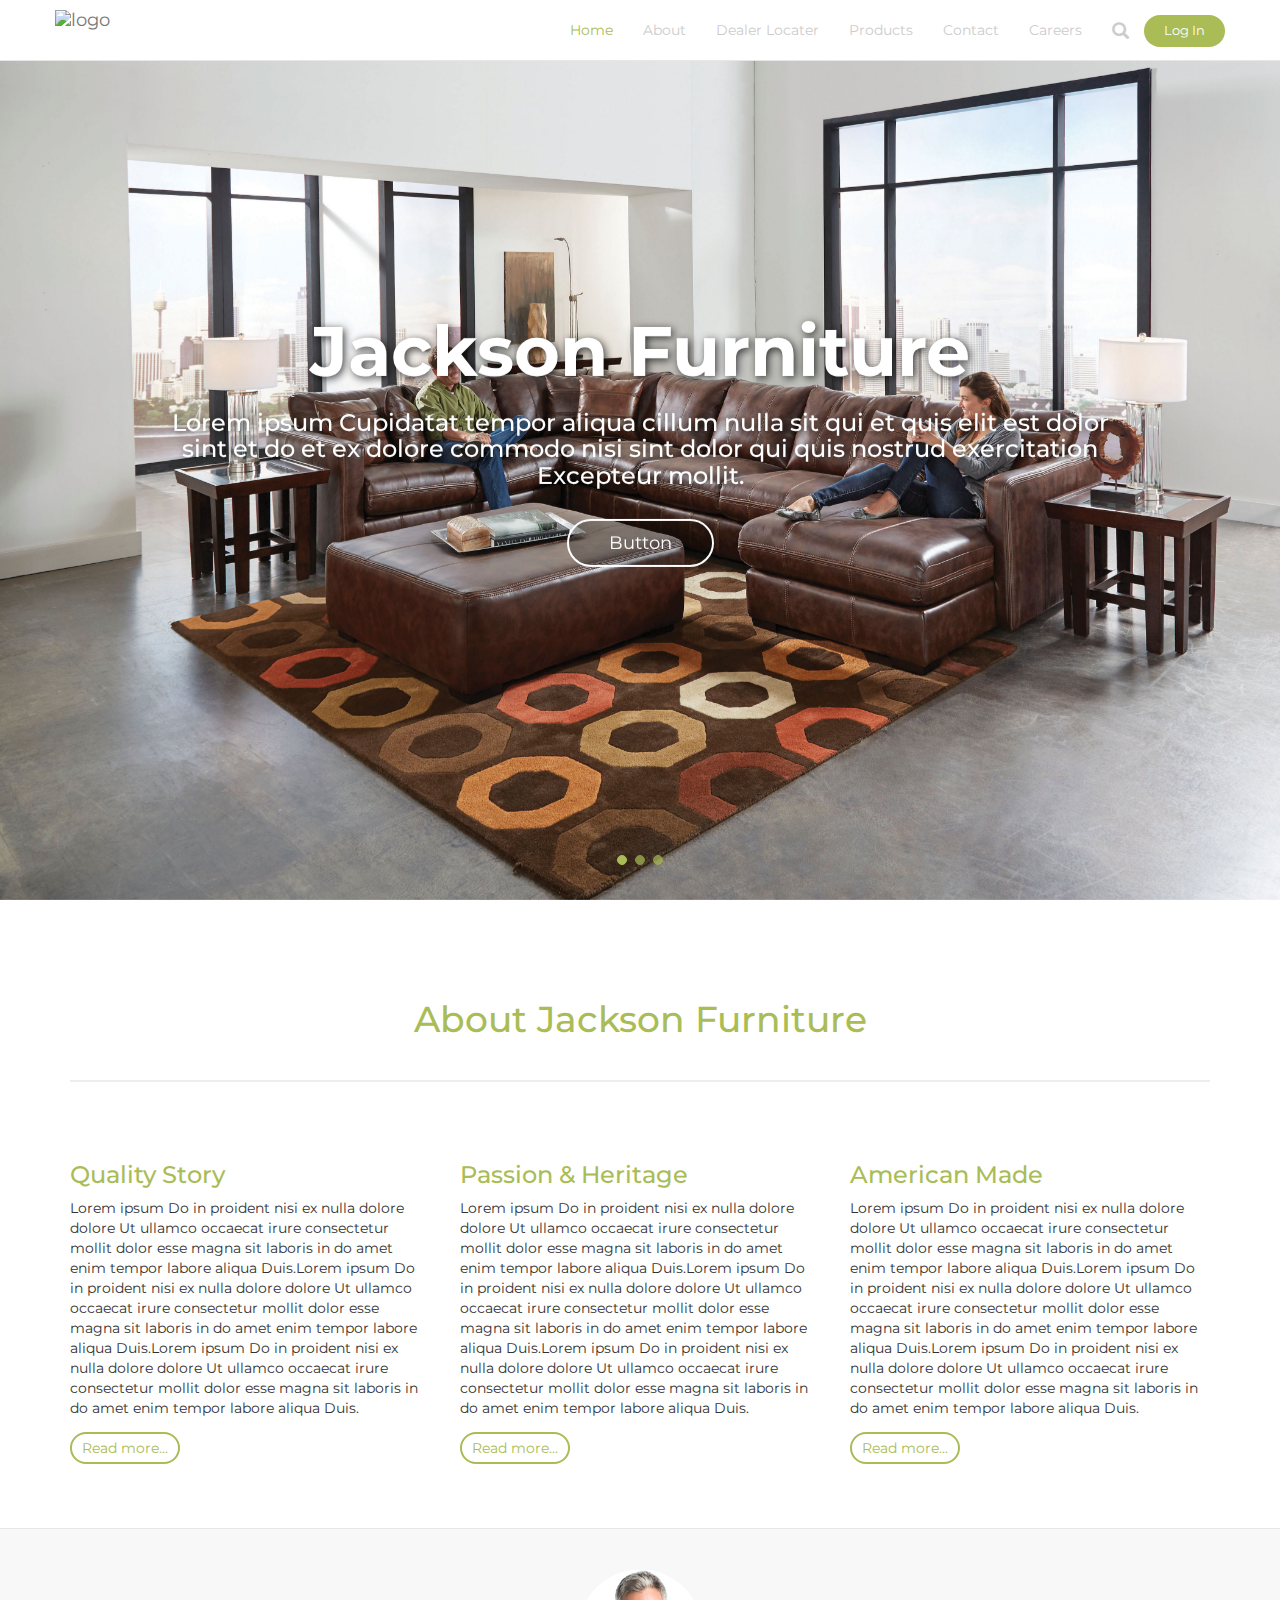
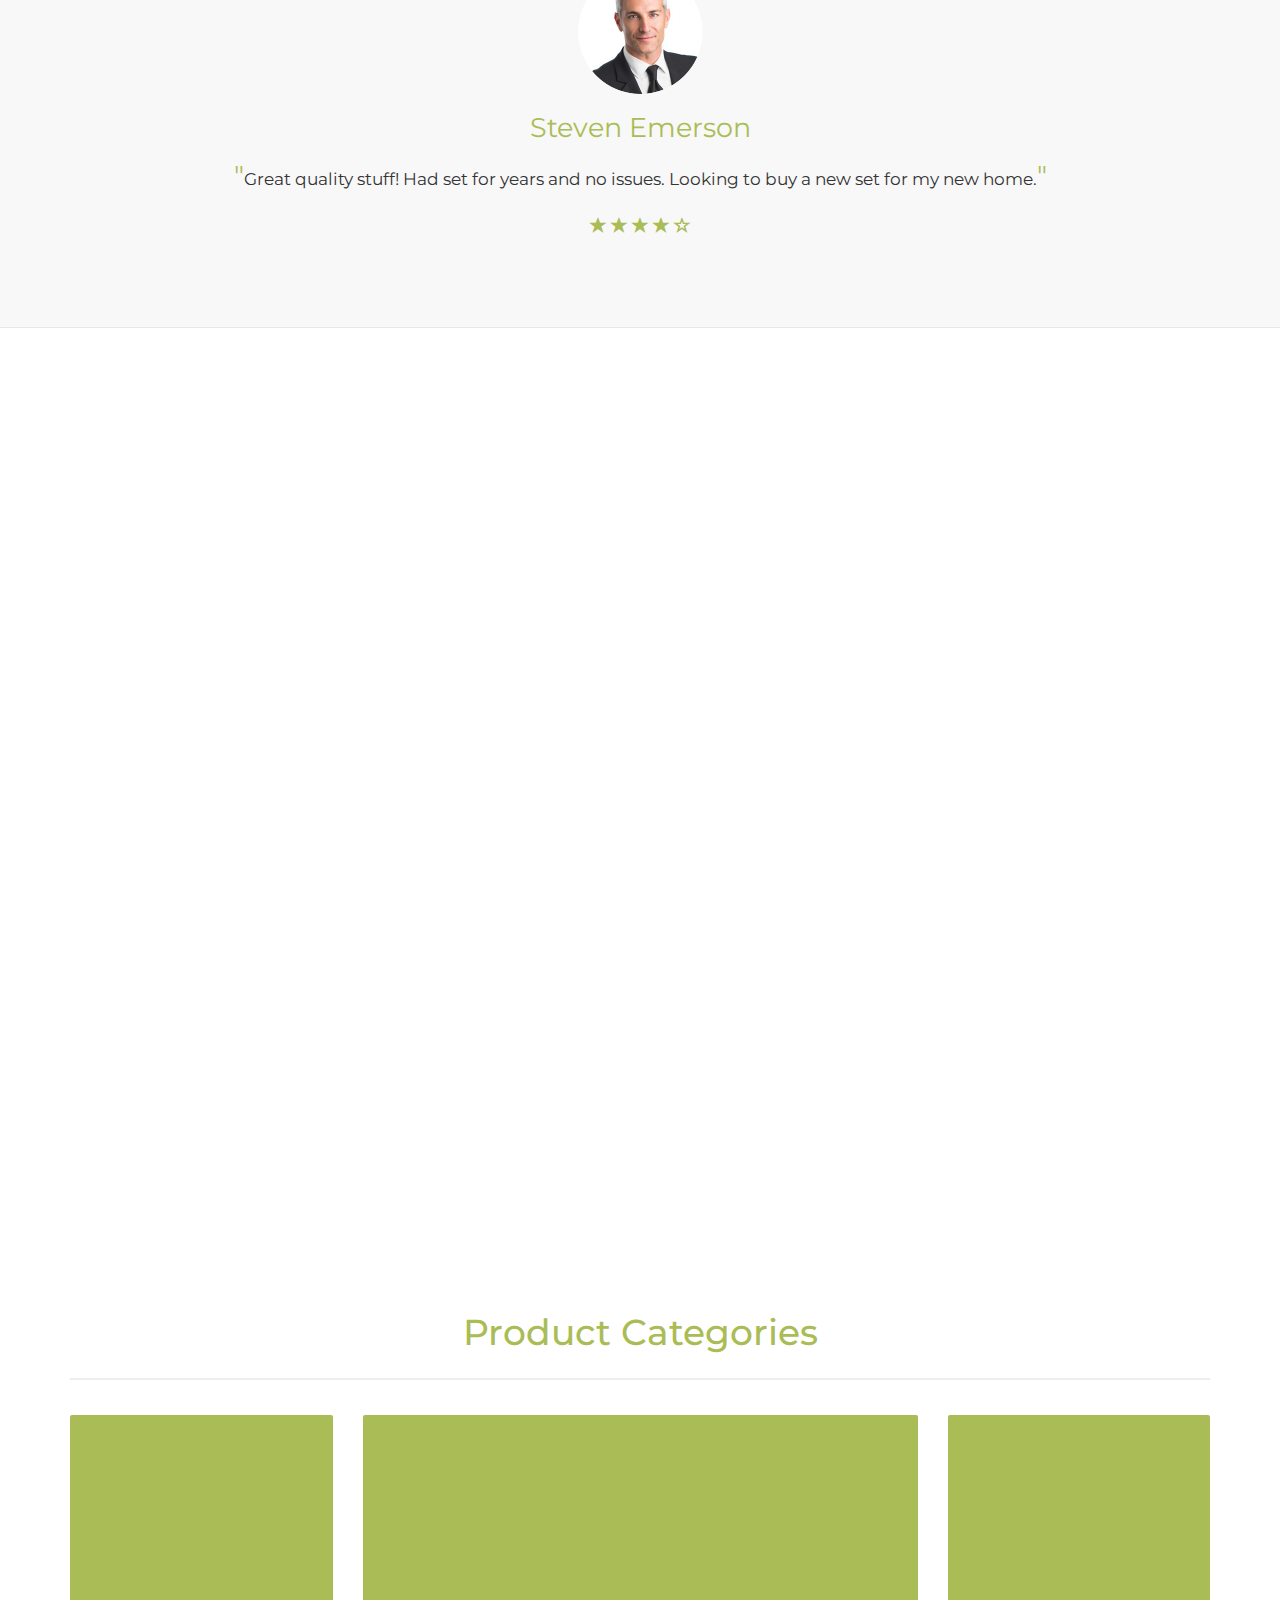
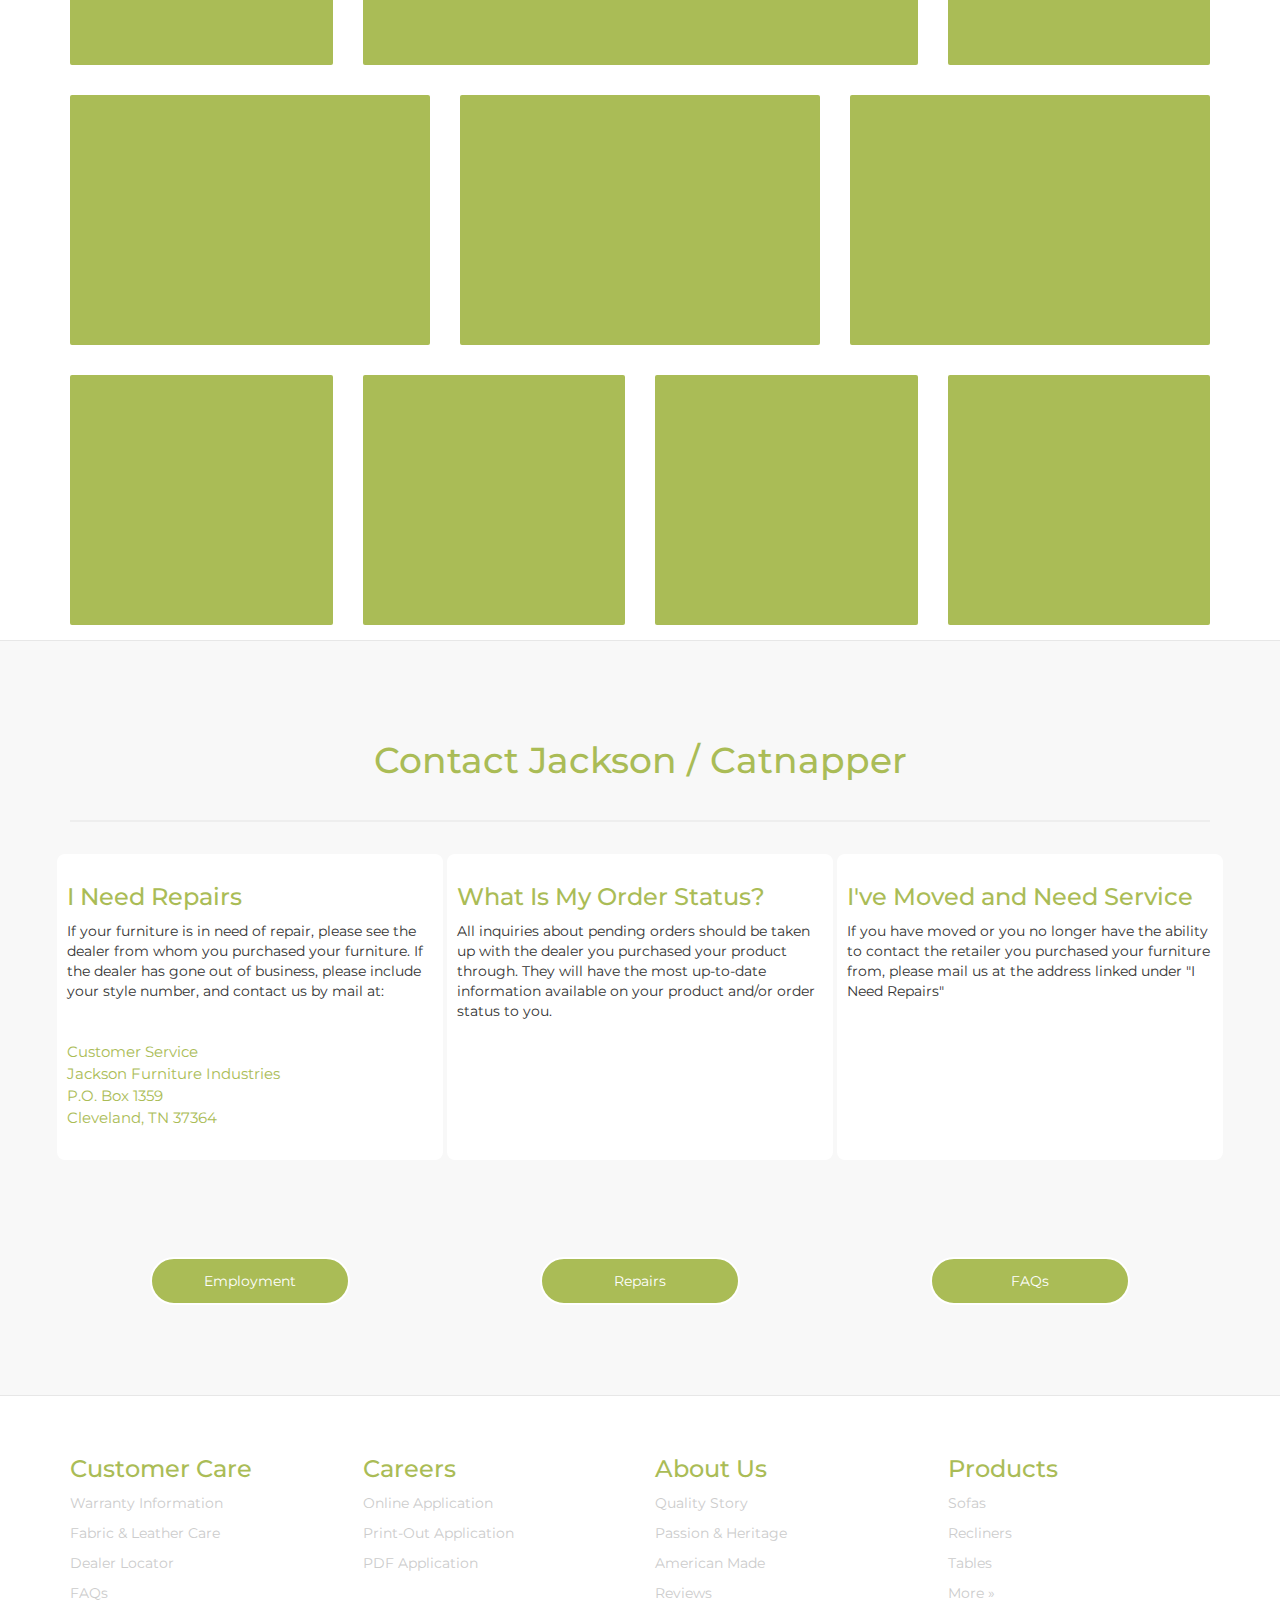
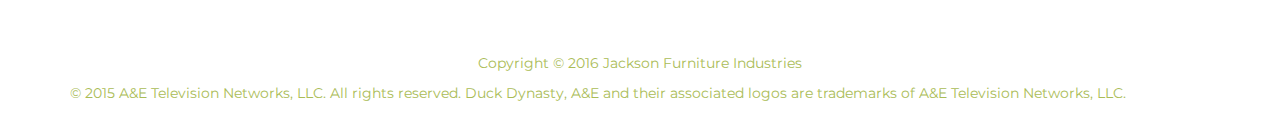
==== index.html @ c164d375 "Initial commit" ====
<!DOCTYPE html>

<html lang="en">
<head>
    <meta charset="UTF-8">
    <meta content="IE=edge" http-equiv="X-UA-Compatible">
    <meta content="width=device-width, initial-scale=1" name="viewport">

    <title>Jackson Furniture | Catnapper</title>
    <link href="images/favicon.png" rel="icon" type="image/png">
    <link href="css/imagehover.min.css" rel="stylesheet">
    <link href="css/bootstrap.min.css" rel="stylesheet">
    <link href="css/font-awesome.min.css" rel="stylesheet">
    <link href="css/custom.css" rel="stylesheet">
    <link href="css/carousel.css" rel="stylesheet">
    <link href="css/mq.css" rel="stylesheet">
    <link href='https://fonts.googleapis.com/css?family=Montserrat' rel='stylesheet' type='text/css'>
</head>

<body data-offest="30px" data-spy="scroll" data-target=".navbar">
    <!-- navigation -->


    <nav class="navbar navbar-default navbar-fixed-top">
        <div class="container">
            <div class="navbar-header">
                <button aria-controls="navbar" aria-expanded="false" class=
                "navbar-toggle collapsed" data-target="#navbar" data-toggle=
                "collapse" type="button"><span class="sr-only">Toggle
                navigation</span> <span class="icon-bar"></span> <span class=
                "icon-bar"></span> <span class="icon-bar"></span></button>
                <a class="navbar-brand" href="#home"><img alt="logo" class=
                "img-responsive" id="navImg" src="http://www.catnapper.com/images/jacksonlogo.svg"></a>
            </div>


            <div class="navbar-collapse collapse" id="navbar">
                <ul class="nav navbar-nav navbar-right">
                    <li class="active">
                        <a href="#home">Home</a>
                    </li>


                    <li>
                        <a href="#about">About</a>
                    </li>


                    <li>
                        <a href="#dlocater">Dealer Locater</a>
                    </li>


                    <li>
                        <a href="#products">Products</a>
                    </li>


                    <li>
                        <a href="#contact">Contact</a>
                    </li>


                    <li>
                        <a href="careers.html">Careers</a>
                    </li>


                    <li>
                        <a href="#"><span aria-hidden="true" class=
                        "glyphicon glyphicon-search glyNav visible-lg visible-md">
                        </span></a>
                    </li>


                    <li class="loginButton">
                        <a href="#">Log In</a>
                    </li>
                </ul>
            </div>
            <!--/.nav-collapse -->
        </div>
    </nav>
    <!-- end navigation -->
    <!-- carousel -->


    <div id="home">
        <div class="carousel fade-carousel slide" data-interval="7000"
        data-ride="carousel" id="bs-carousel">
            <!-- Overlay -->
            <!--<div class="overlay"></div>-->
            <!-- Indicators -->


            <ol class="carousel-indicators">
                <li class="active" data-slide-to="0" data-target=
                "#bs-carousel">
                </li>


                <li data-slide-to="1" data-target="#bs-carousel">
                </li>


                <li data-slide-to="2" data-target="#bs-carousel">
                </li>
            </ol>
            <!-- Wrapper for slides -->


            <div class="carousel-inner">
                <div class="item slides active">
                    <div class="slide-1">
                    </div>


                    <div class="hero">
                        <hgroup>
                            <h1>Jackson Furniture</h1>
                            <!--<video class="videocontainer visible-lg visible-md visible-sm" controls poster="http://www.catnapper.com/images/poster.png" height="350px" width="700px">
                            <source src="http://www.catnapper.com/video/homevideo.mp4" type="video/mp4">
                        </video>-->


                            <h3>Lorem ipsum Cupidatat tempor aliqua cillum
                            nulla sit qui et quis elit est dolor sint et do et
                            ex dolore commodo nisi sint dolor qui quis nostrud
                            exercitation Excepteur mollit.</h3>
                        </hgroup>
                        <button class="btn btn-hero btn-lg" role=
                        "button">Button</button>
                    </div>
                </div>


                <div class="item slides">
                    <div class="slide-2">
                    </div>


                    <div class="hero">
                        <hgroup>
                            <h1>Catnapper</h1>


                            <h3>Lorem ipsum Excepteur laborum cillum elit
                            laborum nulla.</h3>
                        </hgroup>
                        <button class="btn btn-hero btn-lg" role=
                        "button">Button</button>
                    </div>
                </div>


                <div class="item slides">
                    <div class="slide-3">
                    </div>


                    <div class="hero">
                        <hgroup>
                            <h1>Quality Products</h1>


                            <h3>Lorem ipsum Excepteur laborum cillum elit
                            laborum nulla.</h3>
                        </hgroup>
                        <button class="btn btn-hero btn-lg" role=
                        "button">Button</button>
                    </div>
                </div>
            </div>
        </div>
    </div>
    <!-- end carousel -->
    <!--About Section-->


    <div id="about">
        <div class="container">
            <div class="row">
                <div class="col-md-12">
                    <h1 class="secHead aboutMar text-center">About Jackson
                    Furniture</h1>
                </div>
            </div>

            <hr>


            <div class="row">
                <div class="col-md-4 aboutInfoMar">
                    <h3 class="abtHead">Quality Story</h3>


                    <p class="abtInfo">Lorem ipsum Do in proident nisi ex nulla
                    dolore dolore Ut ullamco occaecat irure consectetur mollit
                    dolor esse magna sit laboris in do amet enim tempor labore
                    aliqua Duis.Lorem ipsum Do in proident nisi ex nulla dolore
                    dolore Ut ullamco occaecat irure consectetur mollit dolor
                    esse magna sit laboris in do amet enim tempor labore aliqua
                    Duis.Lorem ipsum Do in proident nisi ex nulla dolore dolore
                    Ut ullamco occaecat irure consectetur mollit dolor esse
                    magna sit laboris in do amet enim tempor labore aliqua
                    Duis.</p>
                    <a class="aboutBtn" data-target="#qualityModal"
                    data-toggle="modal" role="button">Read more...</a>
                </div>


                <div class="col-md-4 aboutInfoMar">
                    <h3 class="abtHead">Passion &amp; Heritage</h3>


                    <p class="abtInfo">Lorem ipsum Do in proident nisi ex nulla
                    dolore dolore Ut ullamco occaecat irure consectetur mollit
                    dolor esse magna sit laboris in do amet enim tempor labore
                    aliqua Duis.Lorem ipsum Do in proident nisi ex nulla dolore
                    dolore Ut ullamco occaecat irure consectetur mollit dolor
                    esse magna sit laboris in do amet enim tempor labore aliqua
                    Duis.Lorem ipsum Do in proident nisi ex nulla dolore dolore
                    Ut ullamco occaecat irure consectetur mollit dolor esse
                    magna sit laboris in do amet enim tempor labore aliqua
                    Duis.</p>
                    <a class="aboutBtn" data-target="#passionModal"
                    data-toggle="modal" role="button">Read more...</a>
                </div>


                <div class="col-md-4 aboutInfoMar">
                    <h3 class="abtHead">American Made</h3>


                    <p class="abtInfo">Lorem ipsum Do in proident nisi ex nulla
                    dolore dolore Ut ullamco occaecat irure consectetur mollit
                    dolor esse magna sit laboris in do amet enim tempor labore
                    aliqua Duis.Lorem ipsum Do in proident nisi ex nulla dolore
                    dolore Ut ullamco occaecat irure consectetur mollit dolor
                    esse magna sit laboris in do amet enim tempor labore aliqua
                    Duis.Lorem ipsum Do in proident nisi ex nulla dolore dolore
                    Ut ullamco occaecat irure consectetur mollit dolor esse
                    magna sit laboris in do amet enim tempor labore aliqua
                    Duis.</p>
                    <a class="aboutBtn" data-target="#americanModal"
                    data-toggle="modal" role="button">Read more...</a>
                </div>
            </div>
        </div>
    </div>
    <!--end about-->
    <!--Testimonials Section-->


    <div id="testimonials">
        <div class="container">
            <div class="row">
                <div class="col-md-12">
                    <div class="testMargin">
                        <img class="img-responsive testPhoto" src="head.png">

                        <p class="text-center testName">Steven Emerson</p>


                        <p class="text-center"><span class=
                        "quote">"</span>Great quality stuff! Had set for years
                        and no issues. Looking to buy a new set for my new
                        home.<span class="quote">"</span></p>


                        <div class="stars text-center">
                            <span aria-hidden="true" class=
                            "glyphicon glyphicon-star"></span>
                            <span aria-hidden="true" class=
                            "glyphicon glyphicon-star"></span>
                            <span aria-hidden="true" class=
                            "glyphicon glyphicon-star"></span>
                            <span aria-hidden="true" class=
                            "glyphicon glyphicon-star"></span>
                            <span aria-hidden="true" class=
                            "glyphicon glyphicon-star-empty"></span>
                        </div>
                    </div>
                </div>
            </div>
        </div>
    </div>
    <!--end testimonials-->
    <!--Map Section-->


    <div id="mapSection">
        <div class="map visible-lg" id="dlocater">
            <iframe allowfullscreen="" frameborder="0" height="900px" src=
            "https://www.google.com/maps/embed?pb=!1m18!1m12!1m3!1d3262.5462453294285!2d-84.88342668430985!3d35.14299536690799!2m3!1f0!2f0!3f0!3m2!1i1024!2i768!4f13.1!3m3!1m2!1s0x885e2b0c4bf413fd%3A0x4117519715b43112!2s1910+SE+King+Edward+Ave%2C+Cleveland%2C+TN+37311!5e0!3m2!1sen!2sus!4v1464365062820"
            style="border:0" width="100%"></iframe> 
            <!--<div class="container bob">
                <div class="row">
                    <div class="col-md-6">
                        <p class="text-center">Hola</p>
                    </div>
                    <div class="col-md-6">
                        <p class="text-center">Hola</p>
                    </div>
                </div>
            </div>-->
        </div>
    </div>
    <!--end map section-->
    <!--Products Section-->


    <div class="container" id="products">
        <div class="row">
            <div class="col-md-12">
                <h1 class="secHead prodMar text-center">Product Categories</h1>
            </div>
        </div>

        <hr>

        <div class="row">
            <div class="col-md-3 col-sm-6">
                <div id="sofa" class="productCard"></div>
            </div>
            <div class="col-md-6 col-sm-6">
                <div id="rsofa" class="productCard"></div>
            </div>
            <div class="col-md-3 col-sm-6">
                <div id="recliner" class="productCard"></div>
            </div>
            <div class="col-md-4 col-sm-6">
                <div id="sectional" class="productCard"></div>
            </div>
            <div class="col-md-4 col-sm-6">
                <div id="table" class="productCard"></div>
            </div>
            <div class="col-md-4 col-sm-6">
                <div id="rug" class="productCard"></div>
            </div>
            <div class="col-md-3 col-sm-6">
                <div id="liftChair" class="productCard"></div>
            </div>
            <div class="col-md-3 col-sm-6">
                <div id="sleeper" class="productCard"></div>
            </div>
            <div class="col-md-3 col-sm-6">
                <div id="chair" class="productCard"></div>
            </div>
            <div class="col-md-3 col-sm-6">
                <div id="ottoman" class="productCard"></div>
            </div>
        </div>
        
    </div>
    <!-- end products-->
    <!--start contact-->


    <div class="white">
        <div class="container" id="contact">
            <div class="row">
                <div class="col-md-12">
                    <h1 class="secHead aboutMar text-center">Contact Jackson / Catnapper</h1>
                </div>
            </div>

            <hr>


            <div class="row">
                <div class="col-md-4 aboutInfoMar contactSec cntctBg">
                    <h3 class="contactHead">I Need Repairs</h3>


                    <p class="abtInfo">If your furniture is in need of repair,
                    please see the dealer from whom you purchased your
                    furniture. If the dealer has gone out of business, please
                    include your style number, and contact us by mail at:<br>
                    <br></p>


                    <div class="adressMar">
                        <span class="adress">Customer Service</span><br>
                        <span class="adress">Jackson Furniture
                        Industries</span><br>
                        <span class="adress">P.O. Box 1359</span><br>
                        <span class="adress">Cleveland, TN 37364</span><br>


                        <p>
                        </p>
                    </div>
                </div>


                <div class="col-md-4 aboutInfoMar contactSec cntctBg">
                    <h3 class="contactHead">What Is My Order Status?</h3>


                    <p class="abtInfo">All inquiries about pending orders
                    should be taken up with the dealer you purchased your
                    product through. They will have the most up-to-date
                    information available on your product and/or order status
                    to you.</p>
                </div>


                <div class="col-md-4 aboutInfoMar contactSec cntctBg">
                    <h3 class="contactHead">I've Moved and Need Service</h3>


                    <p class="abtInfo">If you have moved or you no longer have
                    the ability to contact the retailer you purchased your
                    furniture from, please mail us at the address linked under
                    "I Need Repairs"</p>
                </div>
            </div>


            <div class="row">
                <div class="col-md-4 text-center">
                    <button class="btnCntct" role="button">Employment</button>
                </div>


                <div class="col-md-4 text-center">
                    <button class="btnCntct" data-target="#repairsModal"
                    data-toggle="modal" role="button">Repairs</button>
                </div>


                <div class="col-md-4 text-center">
                    <a href="faq.html"><button class="btnCntct" role="button">FAQs</button></a>
                </div>
            </div>
        </div>
    </div>
    <!--end contact-->
    <!--start footer-->


    <div class="container">
        <div class="row footMar">
            <div class="col-md-3 col-sm-6 col-xs-6">
                <h3 class="footerSubHead">Customer Care</h3>


                <ul>
                    <li class="test">
                        <a href="">
                        <p class="footerSub">Warranty Information</p></a>
                    </li>


                    <li class="test">
                        <a href="">
                        <p class="footerSub">Fabric &amp; Leather Care</p></a>
                    </li>


                    <li class="test">
                        <a href="">
                        <p class="footerSub">Dealer Locator</p></a>
                    </li>


                    <li class="test">
                        <a href="">
                        <p class="footerSub">FAQs</p></a>
                    </li>
                </ul>
            </div>


            <div class="col-md-3 col-sm-6 col-xs-6">
                <h3 class="footerSubHead">Careers</h3>


                <ul>
                    <li class="test">
                        <a href="">
                        <p class="footerSub">Online Application</p></a>
                    </li>


                    <li class="test">
                        <a href="">
                        <p class="footerSub">Print-Out Application</p></a>
                    </li>


                    <li class="test">
                        <a href="">
                        <p class="footerSub">PDF Application</p></a>
                    </li>
                </ul>
            </div>


            <div class="col-md-3 col-sm-6 col-xs-6">
                <h3 class="footerSubHead">About Us</h3>


                <ul>
                    <li class="test">
                        <a href="">
                        <p class="footerSub">Quality Story</p></a>
                    </li>


                    <li class="test">
                        <a href="">
                        <p class="footerSub">Passion &amp; Heritage</p></a>
                    </li>


                    <li class="test">
                        <a href="">
                        <p class="footerSub">American Made</p></a>
                    </li>


                    <li class="test">
                        <a href="">
                        <p class="footerSub">Reviews</p></a>
                    </li>
                </ul>
            </div>


            <div class="col-md-3 col-sm-6 col-xs-6">
                <h3 class="footerSubHead">Products</h3>


                <ul>
                    <li class="test">
                        <a href="">
                        <p class="footerSub">Sofas</p></a>
                    </li>


                    <li class="test">
                        <a href="">
                        <p class="footerSub">Recliners</p></a>
                    </li>


                    <li class="test">
                        <a href="">
                        <p class="footerSub">Tables</p></a>
                    </li>


                    <li class="test">
                        <a href="">
                        <p class="footerSub">More &raquo;</p></a>
                    </li>
                </ul>
            </div>
        </div>


        <div class="row text-center">
            <div class="col-md-12">
                <p class="green">Copyright © 2016 Jackson Furniture
                Industries</p>
            </div>
        </div>


        <div class="row">
            <div class="col-md-12">
                <p class="green footerCr">© 2015 A&E Television Networks, LLC.
                All rights reserved. Duck Dynasty, A&E and their associated
                logos are trademarks of A&E Television Networks, LLC.</p>
            </div>
        </div>
    </div>
    <!--end footer-->
    <!--Modals-->
    <!--Repairs Modal-->


    <div aria-labelledby="myModalLabel" class="modal fade" id="repairsModal"
    role="dialog" tabindex="-1">
        <div class="modal-dialog" role="document">
            <div class="modal-content">
                <div class="modal-header">
                    <button aria-label="Close" class="close" data-dismiss=
                    "modal" type="button"><span aria-hidden="true" class=
                    "closeX">&times;</span></button>

                    <h4 class="modal-title green" id="myModalLabel">
                    Repairs</h4>
                </div>


                <div class="modal-body">
                    <p class="abtInfo">If your furniture is in need of repair,
                    please see the dealer from whom you purchased your
                    furniture. If the dealer has gone out of business, please
                    include your style number, and contact us by mail at:<br>
                    <br></p>


                    <div class="adressMar">
                        <span class="adress">Customer Service</span><br>
                        <span class="adress">Jackson Furniture
                        Industries</span><br>
                        <span class="adress">P.O. Box 1359</span><br>
                        <span class="adress">Cleveland, TN 37364</span><br>


                        <p>
                        </p>
                    </div>
                </div>


                <div class="modal-footer">
                    <button class="btnModal" data-dismiss="modal" type=
                    "button">Close</button>
                </div>
            </div>
        </div>
    </div>
    <!--Quality Story Modal-->


    <div aria-labelledby="myModalLabel" class="modal fade" id="qualityModal"
    role="dialog" tabindex="-1">
        <div class="modal-dialog" role="document">
            <div class="modal-content">
                <div class="modal-header">
                    <button aria-label="Close" class="close" data-dismiss=
                    "modal" type="button"><span aria-hidden="true" class=
                    "closeX">&times;</span></button>

                    <h4 class="modal-title green" id="myModalLabel">Quality
                    Story</h4>
                </div>


                <div class="modal-body">
                    <p class="abtInfo"><img class="img-responsive" src=
                    "images/quality_doge.jpg" style="border-radius:5px;"><br>
                    <br>
                    </p>
                </div>


                <div class="modal-footer">
                    <button class="btnModal" data-dismiss="modal" type=
                    "button">Close</button>
                </div>
            </div>
        </div>
    </div>
    <!--Passion Heritage Modal-->


    <div aria-labelledby="myModalLabel" class="modal fade" id="passionModal"
    role="dialog" tabindex="-1">
        <div class="modal-dialog" role="document">
            <div class="modal-content">
                <div class="modal-header">
                    <button aria-label="Close" class="close" data-dismiss=
                    "modal" type="button"><span aria-hidden="true" class=
                    "closeX">&times;</span></button>

                    <h4 class="modal-title green" id="myModalLabel">Passion
                    &amp; Heritage</h4>
                </div>


                <div class="modal-body">
                    <p class="abtInfo">In 1933, W. Ray Jackson founded Jackson
                    Furniture in the midst of the Great Depression. We opened
                    our doors the day the banks closed theirs. Since then our
                    family has continued to create furniture, <strong>right
                    here in the USA.</strong> We have seen decades of American
                    prosperity, challenge, war and mind-blowing advancements in
                    science and technology. Our family had never forgotten the
                    way our company and country began, with perseverance, hope,
                    and hard work.<br>
                    <br>
                    Throughout all of those decades of change, one thing
                    remains constant: Families love to relax together. in a
                    room filled with comfortable furniture. That is where we
                    have been, and will always be... from being huddled around
                    a radio to being kicked back in front of a giant flat
                    screen.<br>
                    <br></p>
                </div>


                <div class="modal-footer">
                    <button class="btnModal" data-dismiss="modal" type=
                    "button">Close</button>
                </div>
            </div>
        </div>
    </div>
    <!--American Made Modal-->


    <div aria-labelledby="myModalLabel" class="modal fade" id="americanModal"
    role="dialog" tabindex="-1">
        <div class="modal-dialog" role="document">
            <div class="modal-content">
                <div class="modal-header">
                    <button aria-label="Close" class="close" data-dismiss=
                    "modal" type="button"><span aria-hidden="true" class=
                    "closeX">&times;</span></button>

                    <h4 class="modal-title green" id="myModalLabel">American
                    Made</h4>
                </div>


                <div class="modal-body">
                    <p class="abtInfo">Born in 1903, Mr. W. Ray Jackson left
                    very humble beginnings in Cleveland, TN at age 16 to set
                    out on his own. After working for several years in an auto
                    assembly plant in Ohio, he returned back South to Tennessee
                    to try the chair upholstery business. After quickly
                    learning the upholstery craft, he took the $30 in his
                    pocket - ALL he had left after the banks closed during the
                    Great Depression - and started Jackson Furniture Company.
                    The business grew and grew with expanded factories and more
                    people hired and put to work. His $30 gamble paid off as by
                    the 1970s he had over 1.3 million square feet of furniture
                    manufacturing space in TN, MS, TX, and FL - and now held
                    one of the largest family owned furniture enterprises in
                    the USA.<br>
                    <br>
                    His greatest turning point was determining that assembly
                    line production of Platform Glider Recliners was the key to
                    a "comfortable America". He took his knowledge from the
                    automobile industry and applied it to Chair/Glider
                    production. These same techniques are still used every day
                    in our plants as the culture still thrives under 3rd
                    generation leadership.<br>
                    <br>
                    Mr. Jackson would often comment that much of his success
                    came from good old-fashioned hard work, and a dedication to
                    giving employees an opportunity to "better themselves".<br>
                    <br>
                    Today, Jackson Furniture Industries remains focused in the
                    USA. We have 6 factories and over 1,500 dedicated employees
                    and vendors committed to producing the most comfortable and
                    longest lasting furniture that money can buy.<br>
                    <br>
                    A lot has changed in the furniture industry since 1933.
                    Recent developments, such as the closing of major textile
                    plants in the U.S., have forced us to go overseas for
                    products like fabrics and leathers that are no longer
                    available here in mass quantities. The covers on our
                    products may be made elsewhere, but for nearly all of our
                    products, employees in our American factories build the
                    frames and apply the cover. While many of our components,
                    including our recliner mechanisms, are fabricated by our
                    dedicated employees in this country, we also consider
                    international suppliers and laborers for some parts - such
                    as handles, massagers and swivel bases - in order to build
                    long-lasting furniture at an accessible price.<br>
                    <br>
                    At Jackson Furniture, we are investing in our plants and
                    doing everything we can to remain a trusted, strong and
                    competitive employer in the U.S. We are extremely proud of
                    our roots and we look forward to providing you with
                    American-made comfort and quality for many more years to
                    come!<br>
                    <br></p>
                </div>


                <div class="modal-footer">
                    <button class="btnModal" data-dismiss="modal" type=
                    "button">Close</button>
                </div>
            </div>
        </div>
    </div>
    <!-- jQuery (necessary for Bootstrap's JavaScript plugins) -->
    <script src=
    "https://ajax.googleapis.com/ajax/libs/jquery/1.11.3/jquery.min.js">
    </script> 
    <!-- Include all compiled plugins (below), or include individual files as needed -->
     
    <script src="js/bootstrap.min.js">
    </script> 
    <script>
            var defaultDuration = 500
            var edgeOffset = 4
            var myDiv = document.getElementById("container")
            var myScroller = zenscroll.createScroller(myDiv, defaultDuration, edgeOffset)
            var target = document.getElementById("item4")
            myScroller.center(target)
    </script> 
    <script src="js/zenscroll-min.js">
    </script> 
    <script type="text/javascript">
            $('#timepicker2').timepicker({
                minuteStep: 1,
                template: 'modal',
                appendWidgetTo: 'body',
                showSeconds: true,
                showMeridian: false,
                defaultTime: false
            });
    </script>
</body>
</html>
---- css/imagehover.min.css ----
/*
 * ImageHover.css - http://www.imagehover.io
 */
[class*=' imghvr-'],[class^=imghvr-] {
    position: relative;
    display: inline-block;
    margin: 0;
    max-width: 100%;
    background-color: #2266a5;
    color: #fff;
    overflow: hidden;
    -webkit-backface-visibility: hidden;
    backface-visibility: hidden;
    -moz-osx-font-smoothing: grayscale;
    -webkit-transform: translateZ(0);
    transform: translateZ(0);
}

[class*=' imghvr-']>img,[class^=imghvr-]>img {
    vertical-align: top;
    max-width: 100%;
}

[class*=' imghvr-'] figcaption,[class^=imghvr-] figcaption {
    background-color: #135796;
    padding: 30px;
    position: absolute;
    top: 0;
    bottom: 0;
    left: 0;
    right: 0;
    color: #fff;
}

[class*=' imghvr-'] figcaption h1,[class*=' imghvr-'] figcaption h2,[class*=' imghvr-'] figcaption h3,[class*=' imghvr-'] figcaption h4,[class*=' imghvr-'] figcaption h5,[class*=' imghvr-'] figcaption h6,[class^=imghvr-] figcaption h1,[class^=imghvr-] figcaption h2,[class^=imghvr-] figcaption h3,[class^=imghvr-] figcaption h4,[class^=imghvr-] figcaption h5,[class^=imghvr-] figcaption h6 {
    color: #fff;
}

[class*=' imghvr-'] a,[class^=imghvr-] a {
    position: absolute;
    top: 0;
    bottom: 0;
    left: 0;
    right: 0;
    z-index: 1;
}

[class*=' imghvr-'],[class*=' imghvr-'] *,[class*=' imghvr-'] :after,[class*=' imghvr-'] :before,[class*=' imghvr-']:after,[class*=' imghvr-']:before,[class^=imghvr-],[class^=imghvr-] *,[class^=imghvr-] :after,[class^=imghvr-] :before,[class^=imghvr-]:after,[class^=imghvr-]:before {
    -webkit-box-sizing: border-box;
    box-sizing: border-box;
    -webkit-transition: all .35s ease;
    transition: all .35s ease;
}

[class*=' imghvr-fade'] figcaption,[class*=' imghvr-fade']:hover>img,[class^=imghvr-fade] figcaption,[class^=imghvr-fade]:hover>img {
    opacity: 0;
}

[class*=' imghvr-fade']:hover figcaption,[class^=imghvr-fade]:hover figcaption {
    opacity: 1;
}

[class*=' imghvr-fade']:hover figcaption,[class*=' imghvr-fade']:hover>img,[class^=imghvr-fade]:hover figcaption,[class^=imghvr-fade]:hover>img {
    -webkit-transform: translate(0,0);
    transform: translate(0,0);
}

.imghvr-fade-in-up figcaption {
    -webkit-transform: translate(0,15%);
    transform: translate(0,15%);
}

.imghvr-fade-in-down figcaption {
    -webkit-transform: translate(0,-15%);
    transform: translate(0,-15%);
}

.imghvr-fade-in-left figcaption {
    -webkit-transform: translate(-15%,0);
    transform: translate(-15%,0);
}

.imghvr-fade-in-right figcaption {
    -webkit-transform: translate(15%,0);
    transform: translate(15%,0);
}

[class*=' imghvr-push-']:hover figcaption,[class^=imghvr-push-]:hover figcaption {
    -webkit-transform: translate(0,0);
    transform: translate(0,0);
}

.imghvr-push-up figcaption {
    -webkit-transform: translateY(100%);
    transform: translateY(100%);
}

.imghvr-push-down figcaption,.imghvr-push-up:hover>img {
    -webkit-transform: translateY(-100%);
    transform: translateY(-100%);
}

.imghvr-push-down:hover>img {
    -webkit-transform: translateY(100%);
    transform: translateY(100%);
}

.imghvr-push-left figcaption {
    -webkit-transform: translateX(100%);
    transform: translateX(100%);
}

.imghvr-push-left:hover>img,.imghvr-push-right figcaption {
    -webkit-transform: translateX(-100%);
    transform: translateX(-100%);
}

.imghvr-push-right:hover>img {
    -webkit-transform: translateX(100%);
    transform: translateX(100%);
}

[class*=' imghvr-slide-']:hover figcaption,[class^=imghvr-slide-]:hover figcaption {
    -webkit-transform: translate(0,0);
    transform: translate(0,0);
}

.imghvr-slide-up figcaption {
    -webkit-transform: translateY(100%);
    transform: translateY(100%);
}

.imghvr-slide-down figcaption {
    -webkit-transform: translateY(-100%);
    transform: translateY(-100%);
}

.imghvr-slide-left figcaption {
    -webkit-transform: translateX(100%);
    transform: translateX(100%);
}

.imghvr-slide-right figcaption {
    -webkit-transform: translateX(-100%);
    transform: translateX(-100%);
}

.imghvr-slide-top-left figcaption {
    -webkit-transform: translate(-100%,-100%);
    transform: translate(-100%,-100%);
}

.imghvr-slide-top-right figcaption {
    -webkit-transform: translate(100%,-100%);
    transform: translate(100%,-100%);
}

.imghvr-slide-bottom-left figcaption {
    -webkit-transform: translate(-100%,100%);
    transform: translate(-100%,100%);
}

.imghvr-slide-bottom-right figcaption {
    -webkit-transform: translate(100%,100%);
    transform: translate(100%,100%);
}

[class*=' imghvr-reveal-']:before,[class^=imghvr-reveal-]:before {
    position: absolute;
    top: 0;
    bottom: 0;
    left: 0;
    right: 0;
    content: '';
    background-color: #135796;
}

[class*=' imghvr-reveal-'] figcaption,[class^=imghvr-reveal-] figcaption {
    opacity: 0;
}

[class*=' imghvr-reveal-']:hover:before,[class^=imghvr-reveal-]:hover:before {
    -webkit-transform: translate(0,0);
    transform: translate(0,0);
}

[class*=' imghvr-reveal-']:hover figcaption,[class^=imghvr-reveal-]:hover figcaption {
    opacity: 1;
    -webkit-transition-delay: .21s;
    transition-delay: .21s;
}

.imghvr-reveal-up:before {
    -webkit-transform: translateY(100%);
    transform: translateY(100%);
}

.imghvr-reveal-down:before {
    -webkit-transform: translateY(-100%);
    transform: translateY(-100%);
}

.imghvr-reveal-left:before {
    -webkit-transform: translateX(100%);
    transform: translateX(100%);
}

.imghvr-reveal-right:before {
    -webkit-transform: translateX(-100%);
    transform: translateX(-100%);
}

.imghvr-reveal-top-left:before {
    -webkit-transform: translate(-100%,-100%);
    transform: translate(-100%,-100%);
}

.imghvr-reveal-top-right:before {
    -webkit-transform: translate(100%,-100%);
    transform: translate(100%,-100%);
}

.imghvr-reveal-bottom-left:before {
    -webkit-transform: translate(-100%,100%);
    transform: translate(-100%,100%);
}

.imghvr-reveal-bottom-right:before {
    -webkit-transform: translate(100%,100%);
    transform: translate(100%,100%);
}

[class*=' imghvr-hinge-'],[class^=imghvr-hinge-] {
    -webkit-perspective: 50em;
    perspective: 50em;
}

[class*=' imghvr-hinge-'] figcaption,[class^=imghvr-hinge-] figcaption {
    opacity: 0;
    z-index: 1;
}

[class*=' imghvr-hinge-']:hover img,[class^=imghvr-hinge-]:hover img {
    opacity: 0;
}

[class*=' imghvr-hinge-']:hover figcaption,[class^=imghvr-hinge-]:hover figcaption {
    opacity: 1;
    -webkit-transition-delay: .21s;
    transition-delay: .21s;
}

.imghvr-hinge-up img {
    -webkit-transform-origin: 50% 0;
    -ms-transform-origin: 50% 0;
    transform-origin: 50% 0;
}

.imghvr-hinge-up figcaption {
    -webkit-transform: rotateX(90deg);
    transform: rotateX(90deg);
    -webkit-transform-origin: 50% 100%;
    -ms-transform-origin: 50% 100%;
    transform-origin: 50% 100%;
}

.imghvr-hinge-up:hover>img {
    -webkit-transform: rotateX(-90deg);
    transform: rotateX(-90deg);
}

.imghvr-hinge-up:hover figcaption {
    -webkit-transform: rotateX(0);
    transform: rotateX(0);
}

.imghvr-hinge-down img {
    -webkit-transform-origin: 50% 100%;
    -ms-transform-origin: 50% 100%;
    transform-origin: 50% 100%;
}

.imghvr-hinge-down figcaption {
    -webkit-transform: rotateX(-90deg);
    transform: rotateX(-90deg);
    -webkit-transform-origin: 50% -50%;
    -ms-transform-origin: 50% -50%;
    transform-origin: 50% -50%;
}

.imghvr-hinge-down:hover>img {
    -webkit-transform: rotateX(90deg);
    transform: rotateX(90deg);
    opacity: 0;
}

.imghvr-hinge-down:hover figcaption {
    -webkit-transform: rotateX(0);
    transform: rotateX(0);
}

.imghvr-hinge-left img {
    -webkit-transform-origin: 0 50%;
    -ms-transform-origin: 0 50%;
    transform-origin: 0 50%;
}

.imghvr-hinge-left figcaption {
    -webkit-transform: rotateY(-90deg);
    transform: rotateY(-90deg);
    -webkit-transform-origin: 100% 50%;
    -ms-transform-origin: 100% 50%;
    transform-origin: 100% 50%;
}

.imghvr-hinge-left:hover>img {
    -webkit-transform: rotateY(90deg);
    transform: rotateY(90deg);
}

.imghvr-hinge-left:hover figcaption {
    -webkit-transform: rotateY(0);
    transform: rotateY(0);
}

.imghvr-hinge-right img {
    -webkit-transform-origin: 100% 50%;
    -ms-transform-origin: 100% 50%;
    transform-origin: 100% 50%;
}

.imghvr-hinge-right figcaption {
    -webkit-transform: rotateY(90deg);
    transform: rotateY(90deg);
    -webkit-transform-origin: 0 50%;
    -ms-transform-origin: 0 50%;
    transform-origin: 0 50%;
}

.imghvr-hinge-right:hover>img {
    -webkit-transform: rotateY(-90deg);
    transform: rotateY(-90deg);
}

.imghvr-hinge-right:hover figcaption {
    -webkit-transform: rotateY(0);
    transform: rotateY(0);
}

[class*=' imghvr-flip-'],[class^=imghvr-flip-] {
    -webkit-perspective: 50em;
    perspective: 50em;
}

[class*=' imghvr-flip-'] img,[class^=imghvr-flip-] img {
    backface-visibility: hidden;
}

[class*=' imghvr-flip-'] figcaption,[class*=' imghvr-flip-']:hover>img,[class^=imghvr-flip-] figcaption,[class^=imghvr-flip-]:hover>img {
    opacity: 0;
}

[class*=' imghvr-flip-']:hover figcaption,[class^=imghvr-flip-]:hover figcaption {
    opacity: 1;
    -webkit-transition-delay: .14s;
    transition-delay: .14s;
}

.imghvr-flip-horiz figcaption {
    -webkit-transform: rotateX(90deg);
    transform: rotateX(90deg);
    -webkit-transform-origin: 0 50%;
    -ms-transform-origin: 0 50%;
    transform-origin: 0 50%;
}

.imghvr-flip-horiz:hover img {
    -webkit-transform: rotateX(-180deg);
    transform: rotateX(-180deg);
}

.imghvr-flip-horiz:hover figcaption {
    -webkit-transform: rotateX(0);
    transform: rotateX(0);
}

.imghvr-flip-vert figcaption {
    -webkit-transform: rotateY(90deg);
    transform: rotateY(90deg);
    -webkit-transform-origin: 50% 0;
    -ms-transform-origin: 50% 0;
    transform-origin: 50% 0;
}

.imghvr-flip-vert:hover>img {
    -webkit-transform: rotateY(-180deg);
    transform: rotateY(-180deg);
}

.imghvr-flip-vert:hover figcaption {
    -webkit-transform: rotateY(0);
    transform: rotateY(0);
}

.imghvr-flip-diag-1 figcaption {
    -webkit-transform: rotate3d(1,-1,0,100deg);
    transform: rotate3d(1,-1,0,100deg);
}

.imghvr-flip-diag-1:hover>img {
    -webkit-transform: rotate3d(-1,1,0,100deg);
    transform: rotate3d(-1,1,0,100deg);
}

.imghvr-flip-diag-1:hover figcaption {
    -webkit-transform: rotate3d(0,0,0,0deg);
    transform: rotate3d(0,0,0,0deg);
}

.imghvr-flip-diag-2 figcaption {
    -webkit-transform: rotate3d(1,1,0,100deg);
    transform: rotate3d(1,1,0,100deg);
}

.imghvr-flip-diag-2:hover>img {
    -webkit-transform: rotate3d(-1,-1,0,100deg);
    transform: rotate3d(-1,-1,0,100deg);
}

.imghvr-flip-diag-2:hover figcaption {
    -webkit-transform: rotate3d(0,0,0,0deg);
    transform: rotate3d(0,0,0,0deg);
}

[class*=' imghvr-shutter-out-']:before,[class^=imghvr-shutter-out-]:before {
    background: #135796;
    position: absolute;
    content: '';
    -webkit-transition-delay: 105ms;
    transition-delay: 105ms;
}

[class*=' imghvr-shutter-out-'] figcaption,[class^=imghvr-shutter-out-] figcaption {
    opacity: 0;
    -webkit-transition-delay: 0;
    transition-delay: 0;
}

[class*=' imghvr-shutter-out-']:hover:before,[class^=imghvr-shutter-out-]:hover:before {
    -webkit-transition-delay: 0;
    transition-delay: 0;
}

[class*=' imghvr-shutter-out-']:hover figcaption,[class^=imghvr-shutter-out-]:hover figcaption {
    opacity: 1;
    -webkit-transition-delay: 105ms;
    transition-delay: 105ms;
}

.imghvr-shutter-out-horiz:before {
    left: 50%;
    right: 50%;
    top: 0;
    bottom: 0;
}

.imghvr-shutter-out-horiz:hover:before {
    left: 0;
    right: 0;
}

.imghvr-shutter-out-vert:before {
    top: 50%;
    bottom: 50%;
    left: 0;
    right: 0;
}

.imghvr-shutter-out-vert:hover:before {
    top: 0;
    bottom: 0;
}

.imghvr-shutter-out-diag-1:before {
    top: 50%;
    bottom: 50%;
    left: -35%;
    right: -35%;
    -webkit-transform: rotate(45deg);
    transform: rotate(45deg);
}

.imghvr-shutter-out-diag-1:hover:before {
    top: -35%;
    bottom: -35%;
}

.imghvr-shutter-out-diag-2:before {
    top: 50%;
    bottom: 50%;
    left: -35%;
    right: -35%;
    -webkit-transform: rotate(-45deg);
    transform: rotate(-45deg);
}

.imghvr-shutter-out-diag-2:hover:before {
    top: -35%;
    bottom: -35%;
}

[class*=' imghvr-shutter-in-']:after,[class*=' imghvr-shutter-in-']:before,[class^=imghvr-shutter-in-]:after,[class^=imghvr-shutter-in-]:before {
    background: #135796;
    position: absolute;
    content: '';
}

[class*=' imghvr-shutter-in-']:after,[class^=imghvr-shutter-in-]:after {
    top: 0;
    left: 0;
}

[class*=' imghvr-shutter-in-']:before,[class^=imghvr-shutter-in-]:before {
    right: 0;
    bottom: 0;
}

[class*=' imghvr-shutter-in-'] figcaption,[class^=imghvr-shutter-in-] figcaption {
    opacity: 0;
    z-index: 1;
}

[class*=' imghvr-shutter-in-']:hover figcaption,[class^=imghvr-shutter-in-]:hover figcaption {
    opacity: 1;
    -webkit-transition-delay: .21s;
    transition-delay: .21s;
}

.imghvr-shutter-in-horiz:after,.imghvr-shutter-in-horiz:before {
    width: 0;
    height: 100%;
}

.imghvr-shutter-in-horiz:hover:after,.imghvr-shutter-in-horiz:hover:before {
    width: 50%;
}

.imghvr-shutter-in-vert:after,.imghvr-shutter-in-vert:before {
    height: 0;
    width: 100%;
}

.imghvr-shutter-in-vert:hover:after,.imghvr-shutter-in-vert:hover:before {
    height: 50%;
}

.imghvr-shutter-in-out-horiz:after,.imghvr-shutter-in-out-horiz:before {
    width: 0;
    height: 100%;
}

.imghvr-shutter-in-out-horiz:hover:after,.imghvr-shutter-in-out-horiz:hover:before {
    width: 100%;
    opacity: .75;
}

.imghvr-shutter-in-out-vert:after,.imghvr-shutter-in-out-vert:before {
    height: 0;
    width: 100%;
}

.imghvr-shutter-in-out-vert:hover:after,.imghvr-shutter-in-out-vert:hover:before {
    height: 100%;
    opacity: .75;
}

.imghvr-shutter-in-out-diag-1:after,.imghvr-shutter-in-out-diag-1:before {
    width: 200%;
    height: 200%;
    -webkit-transition: all .6s ease;
    transition: all .6s ease;
    opacity: .75;
}

.imghvr-shutter-in-out-diag-1:after {
    -webkit-transform: skew(-45deg) translateX(-150%);
    transform: skew(-45deg) translateX(-150%);
}

.imghvr-shutter-in-out-diag-1:before {
    -webkit-transform: skew(-45deg) translateX(150%);
    transform: skew(-45deg) translateX(150%);
}

.imghvr-shutter-in-out-diag-1:hover:after {
    -webkit-transform: skew(-45deg) translateX(-50%);
    transform: skew(-45deg) translateX(-50%);
}

.imghvr-shutter-in-out-diag-1:hover:before {
    -webkit-transform: skew(-45deg) translateX(50%);
    transform: skew(-45deg) translateX(50%);
}

.imghvr-shutter-in-out-diag-2:after,.imghvr-shutter-in-out-diag-2:before {
    width: 200%;
    height: 200%;
    -webkit-transition: all .6s ease;
    transition: all .6s ease;
    opacity: .75;
}

.imghvr-shutter-in-out-diag-2:after {
    -webkit-transform: skew(45deg) translateX(-100%);
    transform: skew(45deg) translateX(-100%);
}

.imghvr-shutter-in-out-diag-2:before {
    -webkit-transform: skew(45deg) translateX(100%);
    transform: skew(45deg) translateX(100%);
}

.imghvr-shutter-in-out-diag-2:hover:after,.imghvr-shutter-in-out-diag-2:hover:before {
    -webkit-transform: skew(45deg) translateX(0);
    transform: skew(45deg) translateX(0);
}

[class*=' imghvr-fold'],[class^=imghvr-fold] {
    -webkit-perspective: 50em;
    perspective: 50em;
}

[class*=' imghvr-fold'] img,[class^=imghvr-fold] img {
    -webkit-transform-origin: 50% 0;
    -ms-transform-origin: 50% 0;
    transform-origin: 50% 0;
}

[class*=' imghvr-fold'] figcaption,[class^=imghvr-fold] figcaption {
    z-index: 1;
    opacity: 0;
}

[class*=' imghvr-fold']:hover>img,[class^=imghvr-fold]:hover>img {
    opacity: 0;
    -webkit-transition-delay: 0;
    transition-delay: 0;
}

[class*=' imghvr-fold']:hover figcaption,[class^=imghvr-fold]:hover figcaption {
    -webkit-transform: rotateX(0) translate3d(0,0,0) scale(1);
    transform: rotateX(0) translate3d(0,0,0) scale(1);
    opacity: 1;
    -webkit-transition-delay: .21s;
    transition-delay: .21s;
}

.imghvr-fold-up>img {
    -webkit-transform-origin: 50% 0;
    -ms-transform-origin: 50% 0;
    transform-origin: 50% 0;
}

.imghvr-fold-up figcaption {
    -webkit-transform: rotateX(-90deg) translate3d(0,-50%,0) scale(.6);
    transform: rotateX(-90deg) translate3d(0,-50%,0) scale(.6);
    -webkit-transform-origin: 50% 100%;
    -ms-transform-origin: 50% 100%;
    transform-origin: 50% 100%;
}

.imghvr-fold-up:hover>img {
    -webkit-transform: rotateX(90deg) scale(.6) translateY(50%);
    transform: rotateX(90deg) scale(.6) translateY(50%);
}

.imghvr-fold-down>img {
    -webkit-transform-origin: 50% 100%;
    -ms-transform-origin: 50% 100%;
    transform-origin: 50% 100%;
}

.imghvr-fold-down figcaption {
    -webkit-transform: rotateX(90deg) translate3d(0,50%,0) scale(.6);
    transform: rotateX(90deg) translate3d(0,50%,0) scale(.6);
    -webkit-transform-origin: 50% 0;
    -ms-transform-origin: 50% 0;
    transform-origin: 50% 0;
}

.imghvr-fold-down:hover>img {
    -webkit-transform: rotateX(-90deg) scale(.6) translateY(-50%);
    transform: rotateX(-90deg) scale(.6) translateY(-50%);
}

.imghvr-fold-left>img {
    -webkit-transform-origin: 0 50%;
    -ms-transform-origin: 0 50%;
    transform-origin: 0 50%;
}

.imghvr-fold-left figcaption {
    -webkit-transform: rotateY(90deg) translate3d(-50%,0,0) scale(.6);
    transform: rotateY(90deg) translate3d(-50%,0,0) scale(.6);
    -webkit-transform-origin: 100% 50%;
    -ms-transform-origin: 100% 50%;
    transform-origin: 100% 50%;
}

.imghvr-fold-left:hover>img {
    -webkit-transform: rotateY(-90deg) scale(.6) translateX(50%);
    transform: rotateY(-90deg) scale(.6) translateX(50%);
}

.imghvr-fold-right {
    -webkit-perspective: 50em;
    perspective: 50em;
}

.imghvr-fold-right>img {
    -webkit-transform-origin: 100% 50%;
    -ms-transform-origin: 100% 50%;
    transform-origin: 100% 50%;
}

.imghvr-fold-right figcaption {
    -webkit-transform: rotateY(-90deg) translate3d(50%,0,0) scale(.6);
    transform: rotateY(-90deg) translate3d(50%,0,0) scale(.6);
    -webkit-transform-origin: 0 50%;
    -ms-transform-origin: 0 50%;
    transform-origin: 0 50%;
}

.imghvr-fold-right:hover>img {
    -webkit-transform: rotateY(90deg) scale(.6) translateX(-50%);
    transform: rotateY(90deg) scale(.6) translateX(-50%);
}

.imghvr-zoom-in figcaption {
    opacity: 0;
    -webkit-transform: scale(.5);
    transform: scale(.5);
}

.imghvr-zoom-in:hover figcaption {
    -webkit-transform: scale(1);
    transform: scale(1);
    opacity: 1;
}

[class*=' imghvr-zoom-out'] figcaption,[class^=imghvr-zoom-out] figcaption {
    -webkit-transform: scale(.5);
    transform: scale(.5);
    -webkit-transform-origin: 50% 50%;
    -ms-transform-origin: 50% 50%;
    transform-origin: 50% 50%;
    opacity: 0;
}

[class*=' imghvr-zoom-out'].hover figcaption,[class*=' imghvr-zoom-out']:hover figcaption,[class^=imghvr-zoom-out].hover figcaption,[class^=imghvr-zoom-out]:hover figcaption {
    -webkit-transform: scale(1);
    transform: scale(1);
    opacity: 1;
    -webkit-transition-delay: .35s;
    transition-delay: .35s;
}

.imghvr-zoom-out:hover>img {
    -webkit-transform: scale(.5);
    transform: scale(.5);
    opacity: 0;
}

.imghvr-zoom-out-up.hover>img,.imghvr-zoom-out-up:hover>img {
    -webkit-animation: imghvr-zoom-out-up .4025s linear;
    animation: imghvr-zoom-out-up .4025s linear;
    -webkit-animation-iteration-count: 1;
    animation-iteration-count: 1;
    -webkit-animation-fill-mode: forwards;
    animation-fill-mode: forwards;
}

@-webkit-keyframes imghvr-zoom-out-up {
    50% {
        -webkit-transform: scale(.8) translateY(0);
        transform: scale(.8) translateY(0);
        opacity: .5;
    }

    100% {
        -webkit-transform: scale(.8) translateY(-150%);
        transform: scale(.8) translateY(-150%);
        opacity: .5;
    }
}

@keyframes imghvr-zoom-out-up {
    50% {
        -webkit-transform: scale(.8) translateY(0);
        transform: scale(.8) translateY(0);
        opacity: .5;
    }

    100% {
        -webkit-transform: scale(.8) translateY(-150%);
        transform: scale(.8) translateY(-150%);
        opacity: .5;
    }
}

.imghvr-zoom-out-down.hover>img,.imghvr-zoom-out-down:hover>img {
    -webkit-animation: imghvr-zoom-out-down .4025s linear;
    animation: imghvr-zoom-out-down .4025s linear;
    -webkit-animation-iteration-count: 1;
    animation-iteration-count: 1;
    -webkit-animation-fill-mode: forwards;
    animation-fill-mode: forwards;
}

@-webkit-keyframes imghvr-zoom-out-down {
    50% {
        -webkit-transform: scale(.8) translateY(0);
        transform: scale(.8) translateY(0);
        opacity: .5;
    }

    100% {
        -webkit-transform: scale(.8) translateY(150%);
        transform: scale(.8) translateY(150%);
        opacity: .5;
    }
}

@keyframes imghvr-zoom-out-down {
    50% {
        -webkit-transform: scale(.8) translateY(0);
        transform: scale(.8) translateY(0);
        opacity: .5;
    }

    100% {
        -webkit-transform: scale(.8) translateY(150%);
        transform: scale(.8) translateY(150%);
        opacity: .5;
    }
}

.imghvr-zoom-out-left.hover>img,.imghvr-zoom-out-left:hover>img {
    -webkit-animation: imghvr-zoom-out-left .4025s linear;
    animation: imghvr-zoom-out-left .4025s linear;
    -webkit-animation-iteration-count: 1;
    animation-iteration-count: 1;
    -webkit-animation-fill-mode: forwards;
    animation-fill-mode: forwards;
}

@-webkit-keyframes imghvr-zoom-out-left {
    50% {
        -webkit-transform: scale(.8) translateX(0);
        transform: scale(.8) translateX(0);
        opacity: .5;
    }

    100% {
        -webkit-transform: scale(.8) translateX(-150%);
        transform: scale(.8) translateX(-150%);
        opacity: .5;
    }
}

@keyframes imghvr-zoom-out-left {
    50% {
        -webkit-transform: scale(.8) translateX(0);
        transform: scale(.8) translateX(0);
        opacity: .5;
    }

    100% {
        -webkit-transform: scale(.8) translateX(-150%);
        transform: scale(.8) translateX(-150%);
        opacity: .5;
    }
}

.imghvr-zoom-out-right.hover>img,.imghvr-zoom-out-right:hover>img {
    -webkit-animation: imghvr-zoom-out-right .4025s linear;
    animation: imghvr-zoom-out-right .4025s linear;
    -webkit-animation-iteration-count: 1;
    animation-iteration-count: 1;
    -webkit-animation-fill-mode: forwards;
    animation-fill-mode: forwards;
}

@-webkit-keyframes imghvr-zoom-out-right {
    50% {
        -webkit-transform: scale(.8) translateX(0);
        transform: scale(.8) translateX(0);
        opacity: .5;
    }

    100% {
        -webkit-transform: scale(.8) translateX(150%);
        transform: scale(.8) translateX(150%);
        opacity: .5;
    }
}

@keyframes imghvr-zoom-out-right {
    50% {
        -webkit-transform: scale(.8) translateX(0);
        transform: scale(.8) translateX(0);
        opacity: .5;
    }

    100% {
        -webkit-transform: scale(.8) translateX(150%);
        transform: scale(.8) translateX(150%);
        opacity: .5;
    }
}

.imghvr-zoom-out-flip-horiz {
    -webkit-perspective: 50em;
    perspective: 50em;
}

.imghvr-zoom-out-flip-horiz figcaption {
    opacity: 0;
    -webkit-transform: rotateX(90deg) translateY(-100%) scale(.5);
    transform: rotateX(90deg) translateY(-100%) scale(.5);
}

.imghvr-zoom-out-flip-horiz.hover>img,.imghvr-zoom-out-flip-horiz:hover>img {
    -webkit-transform: rotateX(-100deg) translateY(50%) scale(.5);
    transform: rotateX(-100deg) translateY(50%) scale(.5);
    opacity: 0;
    -webkit-transition-delay: 0;
    transition-delay: 0;
}

.imghvr-zoom-out-flip-horiz.hover figcaption,.imghvr-zoom-out-flip-horiz:hover figcaption {
    -webkit-transform: rotateX(0) translateY(0) scale(1);
    transform: rotateX(0) translateY(0) scale(1);
    opacity: 1;
    -webkit-transition-delay: .35s;
    transition-delay: .35s;
}

.imghvr-zoom-out-flip-vert {
    -webkit-perspective: 50em;
    perspective: 50em;
}

.imghvr-zoom-out-flip-vert figcaption {
    opacity: 0;
    -webkit-transform: rotateY(90deg) translate(50%,0) scale(.5);
    transform: rotateY(90deg) translate(50%,0) scale(.5);
}

.imghvr-zoom-out-flip-vert.hover>img,.imghvr-zoom-out-flip-vert:hover>img {
    -webkit-transform: rotateY(-100deg) translateX(50%) scale(.5);
    transform: rotateY(-100deg) translateX(50%) scale(.5);
    opacity: 0;
    -webkit-transition-delay: 0;
    transition-delay: 0;
}

.imghvr-zoom-out-flip-vert.hover figcaption,.imghvr-zoom-out-flip-vert:hover figcaption {
    -webkit-transform: rotateY(0) translate(0,0) scale(1);
    transform: rotateY(0) translate(0,0) scale(1);
    opacity: 1;
    -webkit-transition-delay: .35s;
    transition-delay: .35s;
}

.imghvr-blur figcaption {
    opacity: 0;
}

.imghvr-blur:hover>img {
    -webkit-filter: blur(30px);
    filter: blur(30px);
    -webkit-transform: scale(1.2);
    transform: scale(1.2);
    opacity: 0;
}

.imghvr-blur:hover figcaption {
    opacity: 1;
    -webkit-transition-delay: .21s;
    transition-delay: .21s;
}
---- css/custom.css ----
/**Navigation**/
::selection {
  background: #AABC56;
  color: white; /* WebKit/Blink Browsers */
}
::-moz-selection {
  background: #AABC56;
  color: white; /* Gecko Browsers */
}

body {
    font-family: 'Montserrat', serif;
}


#navImg {
    height: 47.5px;
    margin-top: 10px;
}

.navbar-brand {
    padding: 0px;
}



.navbar-nav>li>a {
    padding-top: 20px;
    padding-bottom: 20px;
}

.navbar-default .navbar-nav>.active>a, 
.navbar-default .navbar-nav>.active>a:focus, 
.navbar-default .navbar-nav>.active>a:hover  {
    background-color: #AABC56;
    color: #fff;
}

.glyNav {
    margin-top: 2px;
    color: #ccc;
    transition: .25s;
    font-size: 1.2em;
}

.glyNav:hover {
    color: #AABC56;
}

.navbar-default .navbar-nav>li>a:focus, .navbar-default .navbar-nav>li>a {
    color: #ccc;
    transition: .25s;
}

.navbar-default .navbar-nav>li>a:focus, .navbar-default .navbar-nav>li>a:hover {
    color: #AABC56;
}

/** Hero Video  **/

video {
    /**border: 4px solid #fff;**/
    border-radius: 5px;
    padding-left:-5px;
    margin: auto;
    margin-top: 10px;
    box-shadow: 0px 0px 20px rgba(0,0,0,.75);
}

/** search **/

.right-inner-addon {
    position: relative;
}
.right-inner-addon input {
    padding-right: 30px;    
}
.right-inner-addon i {
    position: absolute;
    right: 0px;
    padding: 10px 12px;
    pointer-events: none;
}

/* about */

#about {
    background-color: #fff;
    height: 100%;
    padding-bottom: 50px;
}

.secHead {
    color: #AABC56;
    margin-top: 5vh;
}

.secInfo {
    color: #333;
}

.navbar-default .navbar-toggle {
    background-color: none;
    border: none;
}

.navbar-default .navbar-toggle:focus, .navbar-default .navbar-toggle:hover {
    background-color: white;
    color: #AABC56;
}

.navbar-default .navbar-toggle .icon-bar {
    color: #AABC56;
    background-color: #AABC56;
}

.navbar-default .navbar-nav>li>a:focus, .navbar-default .navbar-nav>li>a {
    background-color: #f8f8f8;
}

.navbar-default .navbar-collapse, .navbar-default .navbar-form {
    border-color: rgba(0,0,0,0);
}

.navbar-default .navbar-nav>li>a:focus, .navbar-default .navbar-nav>li>a:hover {
    background-color: #f8f8f8;
}

.lmLink {
    color: #AABC56;
    transition: .25s;
    border: 2px solid #AABC56;
    padding: 5px 10px;
    border-radius: 50px;
    margin-top:60px;
    position: absolute;
    bottom: 40px;
}

.lmLink:hover {
    color: #fff;
    text-decoration: none;
    background-color: #AABC56;
}

.abtHead {
    color: #AABC56;
    
}

.contactHead {
    color: #AABC56;
    
}

/*.abtInfo {
    margin-bottom: 40px;
}*/

hr {
    border-top: 2px solid #eee;
}


#testimonials {
    background-color: #f8f8f8;
    border-top: 1px solid #e7e7e7;
    border-bottom: 1px solid #e7e7e7;
    padding: 20px;
    font-size: 1.2em;
    padding-bottom: 42.5px ;
    height: 400px;
}

.quote {
    font-size: 1.6em;
    color: #AABC56;
}

.testPhoto {
    margin: auto;
    height: 125px;
    width: 125px;
    border-radius: 100px;
}

.testName {
    font-size: 1.6em;
    margin-top: 15px;
    color: #AABC56;

}


.testMargin {
    margin-top: 20px;
    margin-bottom: 20px;
}

.stars {
    color: #AABC56;
    margin-top:20px;
}

.aboutMar {
    margin-top: 100px;
    margin-bottom: 20px;
}

.aboutInfoMar {
    margin-top: 10px;
    margin-bottom: 20px;
}

h3 {
    font-family: 'Montserrat', serif;
}

.btn {
    font-family: 'Montserrat', serif;
}

#gmap {
  position:absolute;top:0;left:0;z-index:1;
}
.overlap{
  position: relative;
  z-index:2;
  background: #fff;
}

.navbar-default .navbar-nav>li>a:focus, .navbar-default .navbar-nav>li>a:active {
    background-color: #AABC56;
    color: #fff;
}

.imgFix {
    height: 250px;
    width: 100%;
    margin-bottom: 30px;
    transition: .5s;
}





[class*=' imghvr-'] figcaption, [class^=imghvr-] figcaption {
    background-color: #AABC56;
}

.imgContent {
    font-size: .9em;
}

.hrTest {
   margin-bottom: 10px; 
   margin-top: 5px;
}

.prodMar {
    margin-top: 80px;
    margin-bottom: 5px;
}

.grey {
    background-color: #f8f8f8;
    border-top: 1px solid #e7e7e7;
    border-bottom: 1px solid #e7e7e7;
}

.adress {
    color: #AABC56;
    font-weight: 500px;
    font-size: 1.1em;
    margin-top: -10px;
}



.contactSec {
    max-height: 310px;
    min-height: 310px;
    margin-bottom: 260px;
    transition: .25s;
    border-radius: 2px;
    padding-bottom: 10px;
}

/*.contactSec:hover {
    min-height: 350px;
    margin-bottom: 100px;
    background-color: #fff;
}*/

.aboutBtn {
    color: #AABC56;
    transition: .25s;
    border: 2px solid #AABC56;
    padding: 5px 10px;
    border-radius: 50px;
    margin-top:10px;
    margin-bottom: 25px;
}

.aboutBtn:hover {
    color: #fff;
    text-decoration: none;
    background-color: #AABC56;
    margin-top: 5px;
    margin-bottom: 20px;
}

.yes {
    background-color: #f0f0f0;
    height: 105px;
    width: 100%;
    border-bottom: 1px solid #e7e7e7;
}

.adressMar {
    margin-bottom: 65px;
}

li {
    text-decoration: none;
    list-style-type: none;
}


.abtInfo {
    margin-bottom: 20px;
}

.white {
    background-color: #f8f8f8 ;
    border-top: 1px solid #e7e7e7;
    border-bottom: 1px solid #e7e7e7;
}

.cntctBg {
    background-color: white;
    padding: 10px;
    border: 2px solid #f8f8f8;
    border-radius: 10px;
}



.btnCntct {
    color: #fff;
    background-color: #AABC56;
    outline: none;
    margin: 20px auto;
    border: 2px solid #fff;
    transition: .3s;
    border-radius: 50px;
    padding: 12px;
    width: 200px;
    margin-bottom: 90px;
    margin-top: 60px;
}

.btnCntct:hover {
    color: #fff;
    background-color: #AABC56;
    outline: none;
    border: 2px solid #fff;
    transition: .3s;
    border-radius: 50px;
    margin-top: 55px;
    margin-bottom: 95px;
}

.footMar {
    margin-top: 40px;
    margin-bottom: 40px;
}

.closeX {
    color: #AABC56;

}
.modal-footer {
    border: 2px solid rgba(0,0,0,0);
}

.modal-header {
    border: 2px solid rgba(0,0,0,0);
}

.green {
    color: #AABC56;
}

.close {
    opacity: 1;
}

.close:hover {
    opacity: 1;
}

.modal-content{
    -webkit-box-shadow: 0 5px 15px rgba(0,0,0,0);
    -moz-box-shadow: 0 5px 15px rgba(0,0,0,0);
    -o-box-shadow: 0 5px 15px rgba(0,0,0,0);
    box-shadow: 0 5px 15px rgba(0,0,0,0);
    border: none;
}

.btnModal {
    color: #fff;
    background-color: #AABC56;
    outline: none;
    border: 2px solid #fff;
    transition: .3s;
    border-radius: 50px;
    padding: 5px;
    width: 100px;
}

.btnModal:hover {
    color: #fff;
    background-color: #AABC56;
    outline: none;
    border: 2px solid #fff;
    transition: .3s;
    border-radius: 50px;
}

.modal-open .navbar-fixed-top,
.modal-open .navbar-fixed-bottom {
padding-right: 17px;
}

ul,li { list-style-type: none;
        list-style-position:inside;
        margin:0;
        padding:0; }


li {
    color: #AABC56;
    text-decoration: none;
}
 
.footerSub{
    color: #ccc;
    text-decoration: none !important;
}

.footerSub:hover {
    color: #AABC56;
}


.footerSubHead {
    color: #AABC56;
}

.footerCr {
    margin-bottom: 30px;
}

body, .smooth-container { scroll-behavior: smooth }

.footBrdr {
    border-top: 1px solid #e7e7e7;
}
 .imgFill {
    background-size: cover;
        background-repeat: no-repeat;
        background-position: 50% 50%;
 }

.imgOvrflw {
    overflow: hidden;
    height: 200px;
    border-radius: 5px 5px 0px 0px;
}

.imgOvrflw img {
    overflow: hidden;
    width: 500px;
}

.productsMar {
    margin-top: 20px;
    margin-bottom: 50px;
}

.productsRowMar {
    margin-top: 30px;
}

.productsInfo {
    background-color: #fff;
    padding: 10px;
    border-radius: 0px 0px 5px 5px;
}

.productsColor {
    background-color: #f8f8f8;
    padding-bottom: 1px;
}

.productsName {
    color: #AABC56;
}

.productDrpshdw {
    box-shadow: 0px 0px 10px #e7e7e7;
    border-radius: 5px 5px 5px 5px;
    transition: .25s;
}

.productDrpshdw:hover {
    box-shadow: 0px 0px 10px #cacaca;
    border-radius: 5px 5px 5px 5px;
}

.navbar-default {
    background-color: #fff;
}

.navbar-default .navbar-nav>li>a:focus, .navbar-default .navbar-nav>li>a {
    background-color: #fff;
}

.navbar-default .navbar-nav>li>a:focus, .navbar-default .navbar-nav>li>a:hover {
    background-color: #fff;
}

.productSearch {
    font-size: 1.5em;
    color: #AABC56;
    margin-left:45%;
}

a p {
    color: #333;
}

 .navbar-default .navbar-nav>.active>a, .navbar-default .navbar-nav>.active>a:focus, .navbar-default .navbar-nav>.active>a:hover{
    background-color: #fff;
    color: #AABC56;
}

.navbar-default .navbar-nav>li>a:focus, .navbar-default .navbar-nav>li>a:active {
    color: #AABC56;
}

.imgItem {
    height: 350px;
    overflow: hidden;
}

.imgItem img{
        margin-top: -25%;
}

.itemMar {
    margin-top: 100px;
    margin-bottom: 50px;
}

.itemBottMar {
    margin-top: 50px;
    margin-bottom: 50px;
}

.imgHeight {
    height: 80px;
    width: 100%;
    border-radius: 4px 4px 0px 0px;
}

.itemImgMar {
    margin-top: 30px;

}

.itemImgText {
    top: 0px;
    background-color: #fff;
    border-radius: 0px 0px 4px 4px;
}

.itemImgText p {
    padding: 10px;
}

.pMar {
    margin-bottom: -10px;
    margin-top:0px;
    color: #AABC56;
}

/*.itemDrpshdw {
    box-shadow: 0px 0px 10px #e7e7e7;
}

.itemDrpshdw:hov {
    box-shadow: 0px 0px 10px #cacaca;

}*/

.itemInfo {
    background-color: #fff;
    padding: 10px;
    border-radius: 5px;
    min-height: 455px;
    margin-bottom: 30px;
}

.ulCircle li {
    list-style-type: disc;
    padding: 5px;
}

tr {
    color: #AABC56;
}

td {
    color: #AABC56;
    padding-right: 20px;
    padding-bottom: 5px;
}

th {
    padding-right: 42px;
    padding-bottom: 15px;
}

h2 {
    color: #AABC56;
}


/*#item {
    background-image: url('http://i.imgur.com/H9oBZnA.png');
    height: 153px;
    width: 360px;
    background-size: 100%;
    transition: .25s;
}

#swatch1 {
    background-image: url('http://s3.amazonaws.com/jfimarketing/fabric_274721.jpg');
    height: 75px;
    width: 80px;
    background-size: 100% 150%;
    transition: .25s;
}

#swatch2 {
    background-image: url('http://s3.amazonaws.com/jfimarketing/fabric_277210.jpg');
    height: 75px;
    width: 80px;
    background-size: 100% 150%;
    transition: .25s;
}

#swatch3 {
    background-image: url('http://s3.amazonaws.com/jfimarketing/fabric_277218.jpg');
    height: 75px;
    width: 80px;
    background-size: 100% 150%;
    transition: .25s;
}

#swatch4 {
    background-image: url('http://s3.amazonaws.com/jfimarketing/fabric_277269.jpg');
    height: 75px;
    width: 80px;
    background-size: 100% 150%;
    transition: .25s;
}

#swatch1:hover ~ #item {
    background-repeat: no-repeat;
    background-image: url('http://sales.jacksonfurnind.com/imagelib/mediums/3276_serena_oyster_ju1523.jpg');
    background-size: 100% 105%;
    transition: .25s;

}

#swatch2:hover ~ #item {
    background-repeat: no-repeat;
    background-image: url('http://sales.jacksonfurnind.com/imagelib/mediums/3276_serena_plum_ju1222.jpg');
    background-size: 100% 105%;
    transition: .25s;
}

#swatch3:hover ~ #item {
    background-repeat: no-repeat;
    background-image: url('http://sales.jacksonfurnind.com/imagelib/mediums/3276_serena_otter_ju1222.jpg');
    background-size: 100% 105%;
    transition: .25s;
}

#swatch4:hover ~ #item {
    background-repeat: no-repeat;
    background-image: url('http://i.imgur.com/smpPtih.png');
    background-size: 100% 100%;
    transition: .25s;
}*/

.itemFloat {
    float: left;
    margin-top:170px;
    margin-right: 10px;
    margin-bottom: 10px;
}

.itemCard {
    border-radius: 5px 5px 0px 0px;
}

.heroText {
    position: absolute;
    z-index: 2;
    background-color: rgba(255,255,255,.8);
    color: #AABC56;
    bottom: 10px;
    padding: 20px;
    font-size: 2.5em;
    width: 75%;
    border-radius: 0px 75px 75px 0px;
}

.heroText2 {
    position: absolute;
    z-index: 2;
    color: #AABC56;
    bottom: 22.5px;
    padding: 20px;
    font-size: 1.2em;
    padding-left: 63%;

}

.faqContainer {
    margin-top: 100px;
    margin-bottom: 50px;
}

.faqTitle {
    color: #AABC56;
    font-size: 2em;
    font-weight: bold;
}

.faqSub {
    color: #ccc;
    font-size: 1.2em;
}

.faqInfo {
    background-color: #fff;
    padding: 10px;
    border-radius: 10px;
    padding-left: 20px;
    transition: .25s;
    border: 1px solid #eee;
    margin-top: 20px;
}

.itemHead {
    margin-top: 0px;
}

.faqHead {
    color: #AABC56;
    margin-bottom:50px;
}

.itemDisplay {
    height: 400px;
    width: 520px;
    background-size: 100%;
    background-repeat: no-repeat;
    background-image: url('https://jfihires.s3.amazonaws.com/3280_brighton_foam_ju1236a.jpg');
    overflow: hidden;
    border: 2px solid #AABC56;
    margin-bottom: 40px;
    margin-right: 30px;
    margin-left: 15px;
}

.itemDisplayPage {
    margin-top: 100px;
    margin-bottom: 100px;
}

.swatch1 {
    background-image: url('http://s3.amazonaws.com/jfimarketing/fabric_199736.jpg');
    height: 75px;
    width: 75px;
    border-radius: 100px;
}

.swatch2 {
    background-image: url('http://s3.amazonaws.com/jfimarketing/fabric_199778.jpg');
    height: 75px;
    width: 75px;
    border-radius: 100px;
}

.swatch3 {
    background-image: url('http://s3.amazonaws.com/jfimarketing/fabric_199758.jpg');
    height: 75px;
    width: 75px;
    border-radius: 100px;
}

.swatch4 {
    background-image: url('http://s3.amazonaws.com/jfimarketing/fabric_199736.jpg');
    height: 75px;
    width: 75px;
    border-radius: 100px;
}

.swatchLeft {
    margin-left: -15px !important;
    margin-top: 20px;
}

.swatch {
    margin-top: 20px;
    border: 2px solid #AABC56;
    transition: .25s;
    background-size: 100%;
}

.swatch:hover {
    border: 4px solid #AABC56;
}

.galleryImg1 {
    background-image: url('http://sales.jacksonfurnind.com/imagelib/mediums/featherblend_catalog77.jpg');
    height: 100px;
    width: 100px;
    background-size: 115%;
    overflow: hidden;
    background-repeat: no-repeat;
    background-position: center center;
    background-color: #fff;
    border:2px solid #AABC56;
    transition: .25s;
    border-radius: 2px;
}

.galleryImg2 {
    background-image: url('http://sales.jacksonfurnind.com/imagelib/mediums/3280_brighton_folio.jpg');
    height: 100px;
    width: 100px;
    background-size: 115%;
    overflow: hidden;
    background-repeat: no-repeat;
    background-position: center center;
    background-color: #fff;
    border:2px solid #AABC56;
    transition: .25s;
    border-radius: 2px;
}

.galleryImg3 {
    background-image: url('http://sales.jacksonfurnind.com/imagelib/mediums/3280_brighton_foam_ju1186a.jpg');
    height: 100px;
    width: 100px;
    background-size: 115%;
    overflow: hidden;
    background-repeat: no-repeat;  
    background-position: center center;
    background-color: #fff;
    border:2px solid #AABC56;
    transition: .25s;
    border-radius: 2px;
}

.galleryImg4 {
    background-image: url('http://sales.jacksonfurnind.com/imagelib/mediums/3280_brighton_foam_ju1236a.jpg');
    height: 100px;
    width: 100px;
    background-size: 115%;
    overflow: hidden;
    background-repeat: no-repeat;
    background-position: center center;
    background-color: #fff;
    border:2px solid #AABC56;
    transition: .25s;
}

.galleryImg1:hover {
    border:4px solid #AABC56;
}

.galleryImg2:hover {
    border:4px solid #AABC56;    
}

.galleryImg3:hover {
    border:4px solid #AABC56;    
}

.galleryImg4:hover {
    border:4px solid #AABC56;
}

.galleryMar {
    margin-top: 40px;
}

.textTest {
    font-size: 1.4em; 
    position: absolute;
    bottom: 25.4px;
    background-color: #AABC56;
    color: #fff;
    width: -moz-calc(100% - 30px);
    width: -webkit-calc(100% - 30px);
    width: calc(100% - 30px);
    padding: 10px;
    text-align: center;
    border-radius: 0px 0px 10px 10px;
    
}

.customerMar {
    margin-top: 80px;
    margin-bottom: 40px;
}

.productCard {
    margin-top: 15px;
    margin-bottom: 15px;
    background-color: #AABC56;
    height: 250px;
    width: 100%;
    border-radius: 2px 2px 2px 2px;
    background-size: 150%;
    background-position: center center;
    transition: .25s;
}

.productCard:hover {
    transition: .25s;


}

/*Products*/

#sofa {
    background-image: url('https://jfihires.s3.amazonaws.com/3188_sullivan_nutmeg_ju12301.jpg');
}

#sofa:hover {
    transition: .5s;
    transform: scale(1.03);
}

#rsofa {
    background-image: url('https://jfihires.s3.amazonaws.com/105_westin_ash_cu1624.jpg');
}
#rsofa:hover {
    transition: .5s;
    transform: scale(1.03);
}

#sectional {
    background-image: url('https://jfihires.s3.amazonaws.com/4427_topgun_black_room.jpg');
}

#sectional:hover {
    transition: .5s;
    transform: scale(1.03);
}

#table {
    background-image: url('http://sales.jacksonfurnind.com/imagelib/mediums/801-TableGroup.jpg');
}

#table:hover {
    transition: .5s;
    transform: scale(1.03);
}

#rug {
    background-image: url('http://sales.jacksonfurnind.com/imagelib/mediums/4832_invincible_train.jpg');
}

#rug:hover {
    transition: .5s;
    transform: scale(1.03);
}

#liftChair {
    background-image: url('http://sales.jacksonfurnind.com/imagelib/mediums/131_appalachian_infinity_cu1010.jpg');
}

#liftChair:hover {
    transition: .5s;
    transform: scale(1.03);
}

#sleeper {
    background-image: url('http://sales.jacksonfurnind.com/imagelib/mediums/122_riley_charcoal_room.jpg');
}

#sleeper:hover {
    transition: .5s;
    transform: scale(1.03);
}

#chair {
    background-image: url('https://jfihires.s3.amazonaws.com/3188_sullivan_nutmeg_ju12301.jpg');
}

#chair:hover {
    transition: .5s;
    transform: scale(1.03);
}

#ottoman {
    background-image: url('http://sales.jacksonfurnind.com/imagelib/mediums/3280_brighton_graphite_ju1242.jpg');
}

#ottoman:hover {
    transition: .5s;
    transform: scale(1.03);
}

#recliner {
    background-image: url('https://jfihires.s3.amazonaws.com/3188_sullivan_nutmeg_ju12301.jpg')
}

#recliner:hover {
    transition: .5s;
    transform: scale(1.03);
}

.loginButton > a {
    font-size: .9em;
    margin-top: 15px;
    background-color: #AABC56 !important;
    color: #fff !important;
    padding: 6px 20px !important;
    border-radius: 100px;
}

.customerMar {
    margin-top:15px;
    margin-bottom:15px;
}
---- css/carousel.css ----
/*
Fade content bs-carousel with hero headers
Code snippet by maridlcrmn (Follow me on Twitter @maridlcrmn) for Bootsnipp.com
Image credits: unsplash.com
*/

/********************************/
/*       Fade Bs-carousel       */
/********************************/
.fade-carousel {
    position: relative;
    height: 100vh;
}
.fade-carousel .carousel-inner .item {
    height: 100vh;
}
.fade-carousel .carousel-indicators > li {
    margin: 0 2px;
    background-color: #AABC56;
    border-color: #AABC56;
    opacity: .7;
}
.fade-carousel .carousel-indicators > li.active {
  width: 10px;
  height: 10px;
  opacity: 1;
}

/********************************/
/*          Hero Headers        */
/********************************/
.hero {
    position: absolute;
    top: 50%;
    left: 50%;
    z-index: 3;
    color: #fff;
    text-align: center;
    /**text-transform: uppercase;**/
    text-shadow: 2px 2px 8px rgba(0,0,0,.75);
      -webkit-transform: translate3d(-50%,-50%,0);
         -moz-transform: translate3d(-50%,-50%,0);
          -ms-transform: translate3d(-50%,-50%,0);
           -o-transform: translate3d(-50%,-50%,0);
              transform: translate3d(-50%,-50%,0);
    font-family: 'Montserrat', serif;
}
.hero h1 {
    font-size: 5em;    
    font-weight: bold;
    font-family: 'Montserrat', serif;
    margin: 0;
    padding: 0;
}

.fade-carousel .carousel-inner .item .hero {
    opacity: 0;
    -webkit-transition: 2s all ease-in-out .1s;
       -moz-transition: 2s all ease-in-out .1s; 
        -ms-transition: 2s all ease-in-out .1s; 
         -o-transition: 2s all ease-in-out .1s; 
            transition: 2s all ease-in-out .1s; 
}
.fade-carousel .carousel-inner .item.active .hero {
    opacity: 1;
    -webkit-transition: 2s all ease-in-out .1s;
       -moz-transition: 2s all ease-in-out .1s; 
        -ms-transition: 2s all ease-in-out .1s; 
         -o-transition: 2s all ease-in-out .1s; 
            transition: 2s all ease-in-out .1s;    
}

/********************************/
/*            Overlay           */
/********************************/
.overlay {
    position: absolute;
    width: 100%;
    height: 100%;
    z-index: 2;
    background-color: #080d15;
    opacity: .7;
}

/********************************/
/*          Carousel Buttons      */
/********************************/
.btn.btn-lg {padding: 10px 40px;}
.btn.btn-hero,
.btn.btn-hero:hover,
.btn.btn-hero:focus {
    color: #fff;
    background-color: rgba(0,0,0,.25);
    border-color: #1abc9c;
    outline: none;
    margin: 20px auto;
    border: 2px solid #fff;
    transition: .3s;
    border-radius: 50px;
}

.btn.btn-hero:hover {
  background-color: #AABC56;
  color: #fff;
}

/********************************/
/*       Slides backgrounds     */
/********************************/
.fade-carousel .slides .slide-1, 
.fade-carousel .slides .slide-2,
.fade-carousel .slides .slide-3 {
  height: 100vh;
  background-size: cover;
  background-position: center center;
  background-repeat: no-repeat;
}
.fade-carousel .slides .slide-1 {
  background-image: url(../images/test3.jpg); 
}
.fade-carousel .slides .slide-2 {
  background-image: url("../images/test2.jpg");
}
.fade-carousel .slides .slide-3 {
  background-image: url("../images/test.jpg");
}

/********************************/
/*          Media Queries       */
/********************************/
@media screen and (min-width: 980px){
    .hero { width: 980px; }    
}
@media screen and (max-width: 640px){
    .hero h1 { font-size: 4em; }    
}
---- css/mq.css ----
/* Custom, iPhone Retina */ 
   @media only screen and (min-width : 320px) {
       
      .abtHead {
          color: #AABC56;
          margin-top: 50px;
          
      }

      .contactSec {
         margin-bottom: 35px;
      }

   }

   /* Extra Small Devices, Phones */ 
   @media only screen and (min-width : 480px) {
   
     

   }

   /* Small Devices, Tablets */
   @media only screen and (min-width : 768px) {

   }

   /* Medium Devices, Desktops */
   @media only screen and (min-width : 992px) {

   }

   /* Large Devices, Wide Screens */
   @media only screen and (min-width : 1200px) {

   }
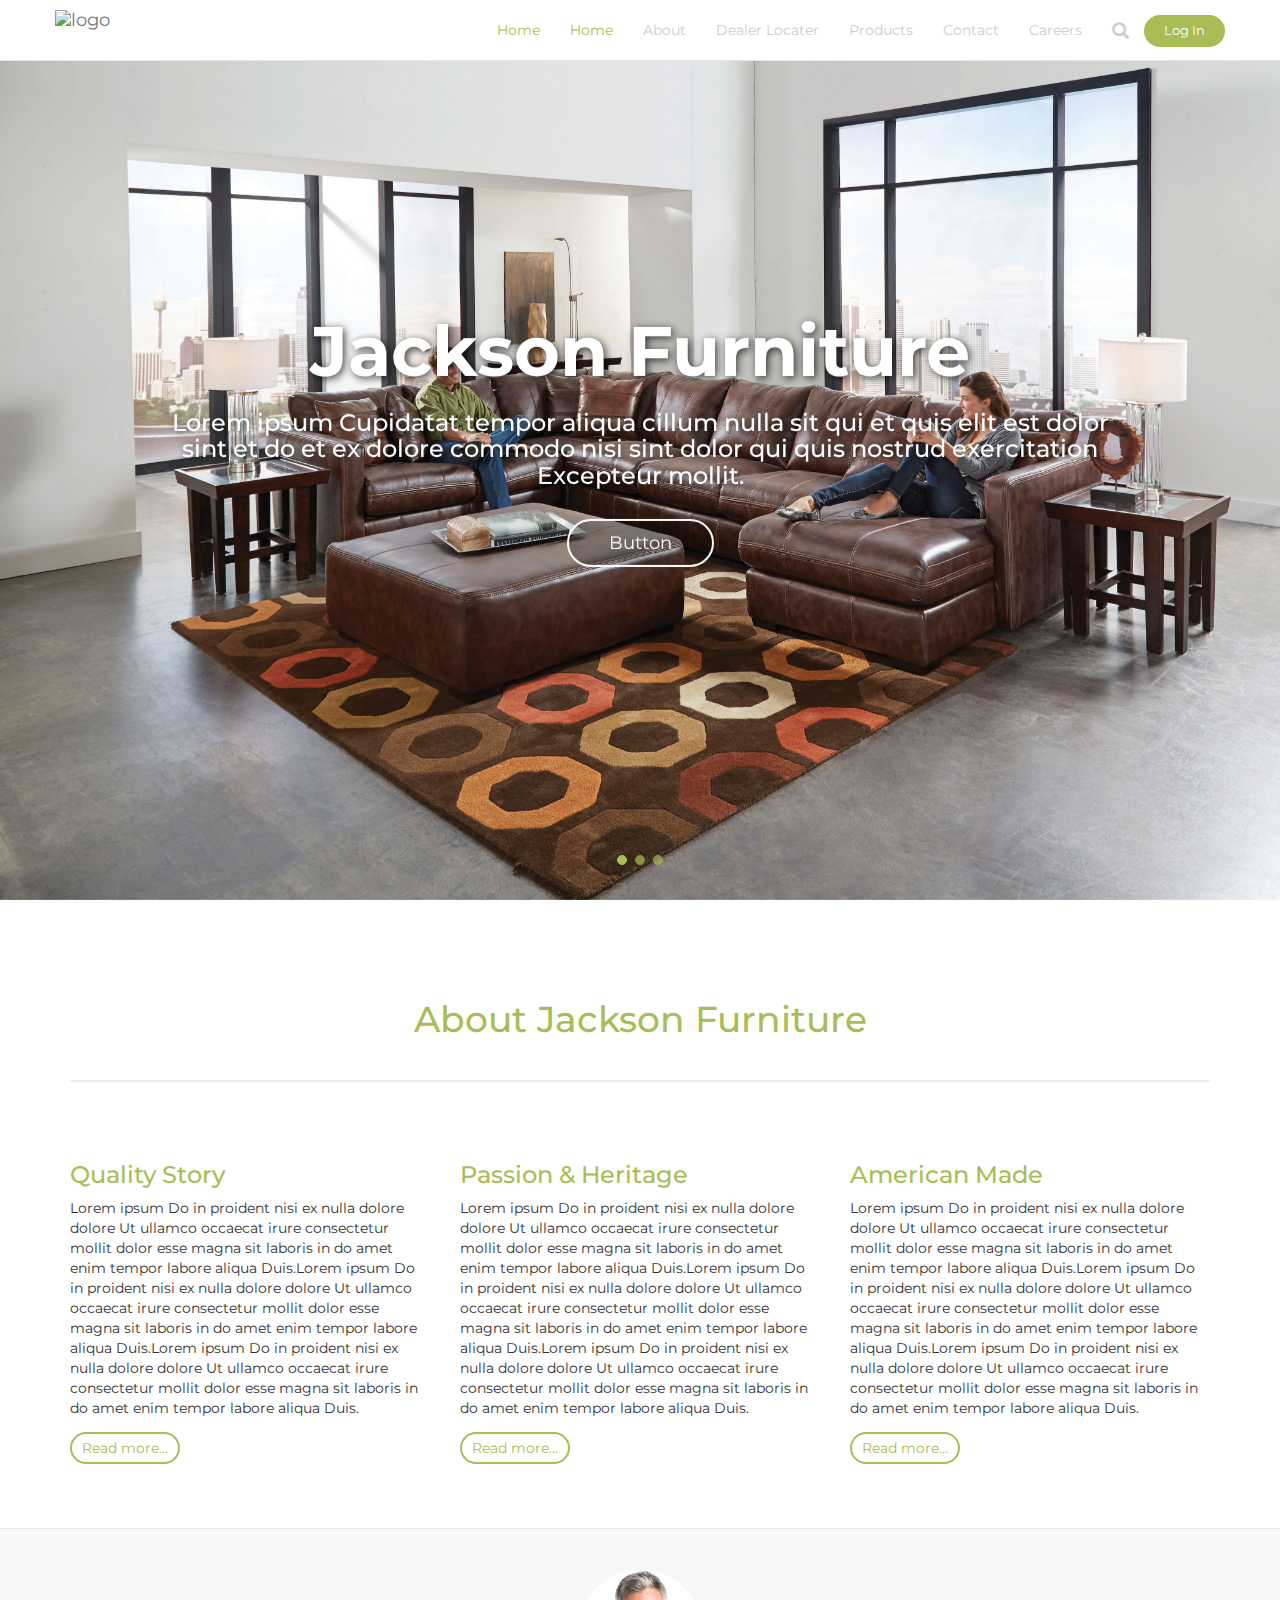
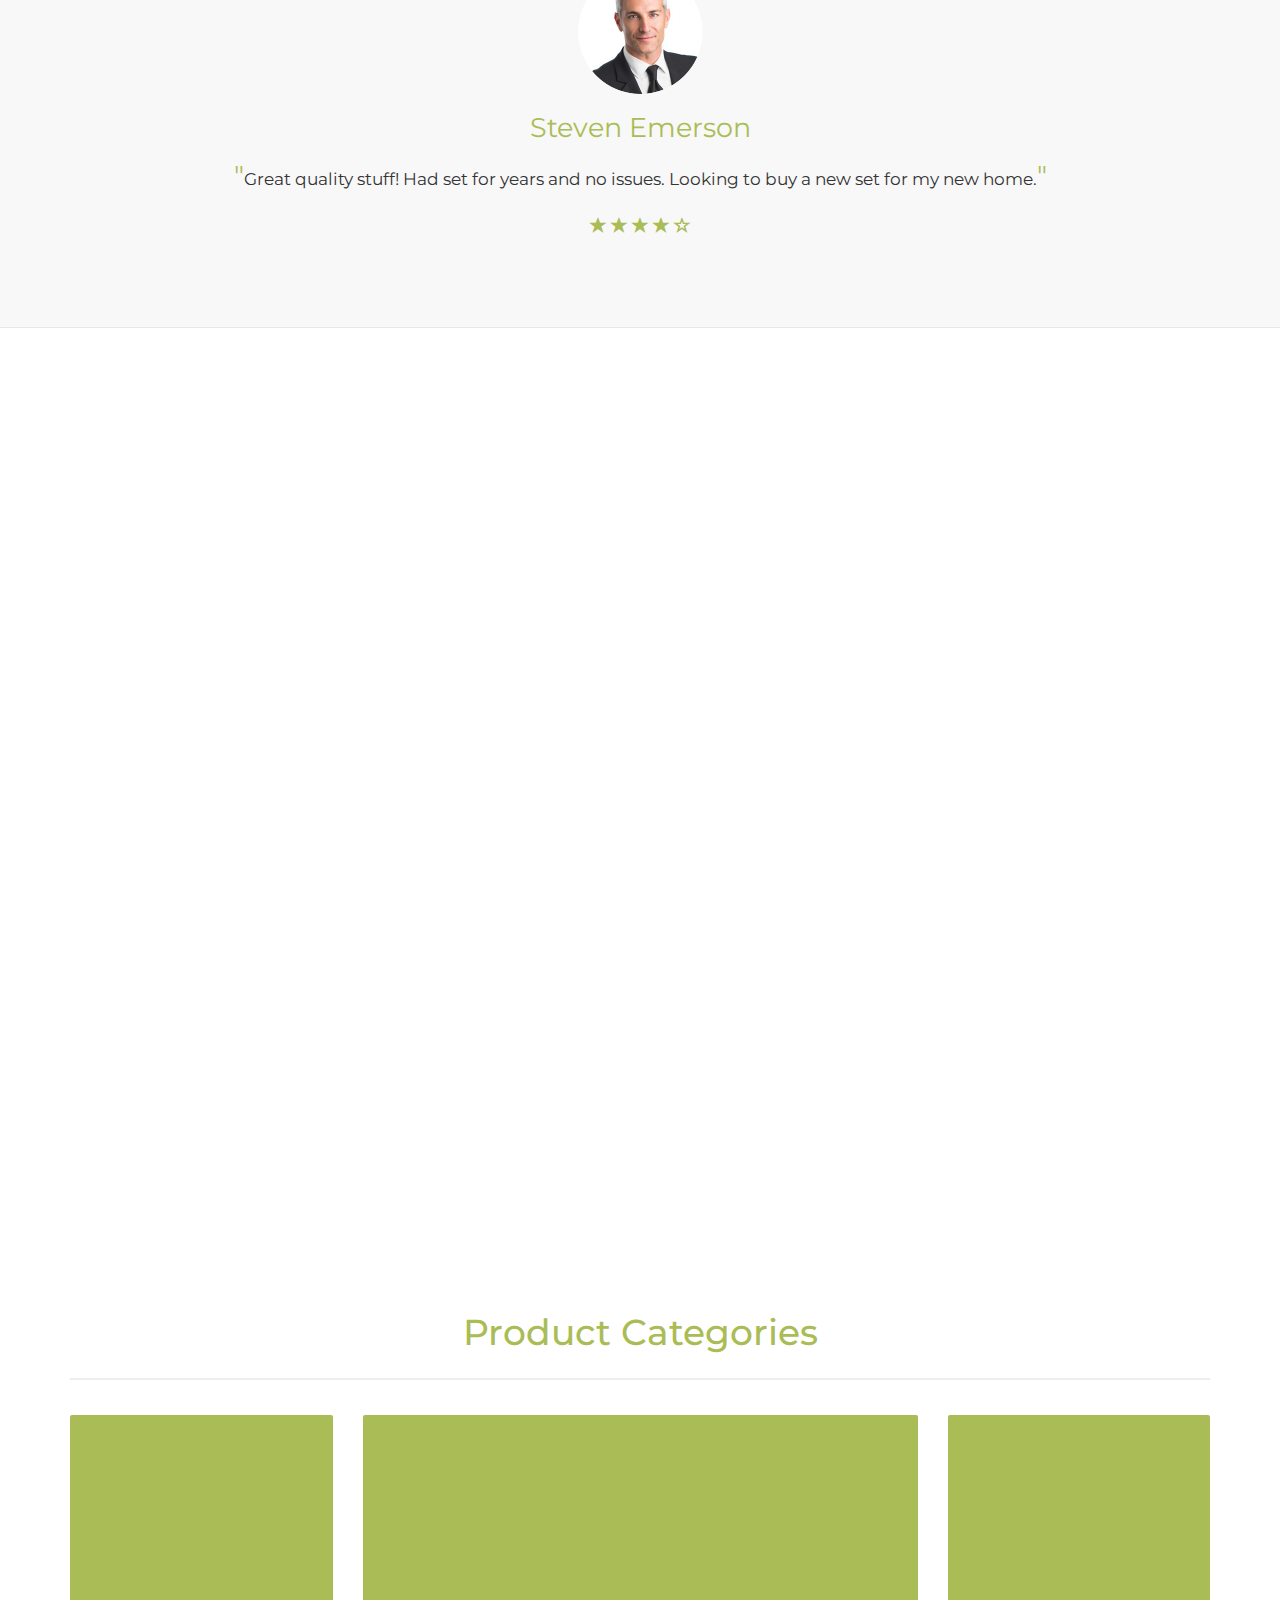
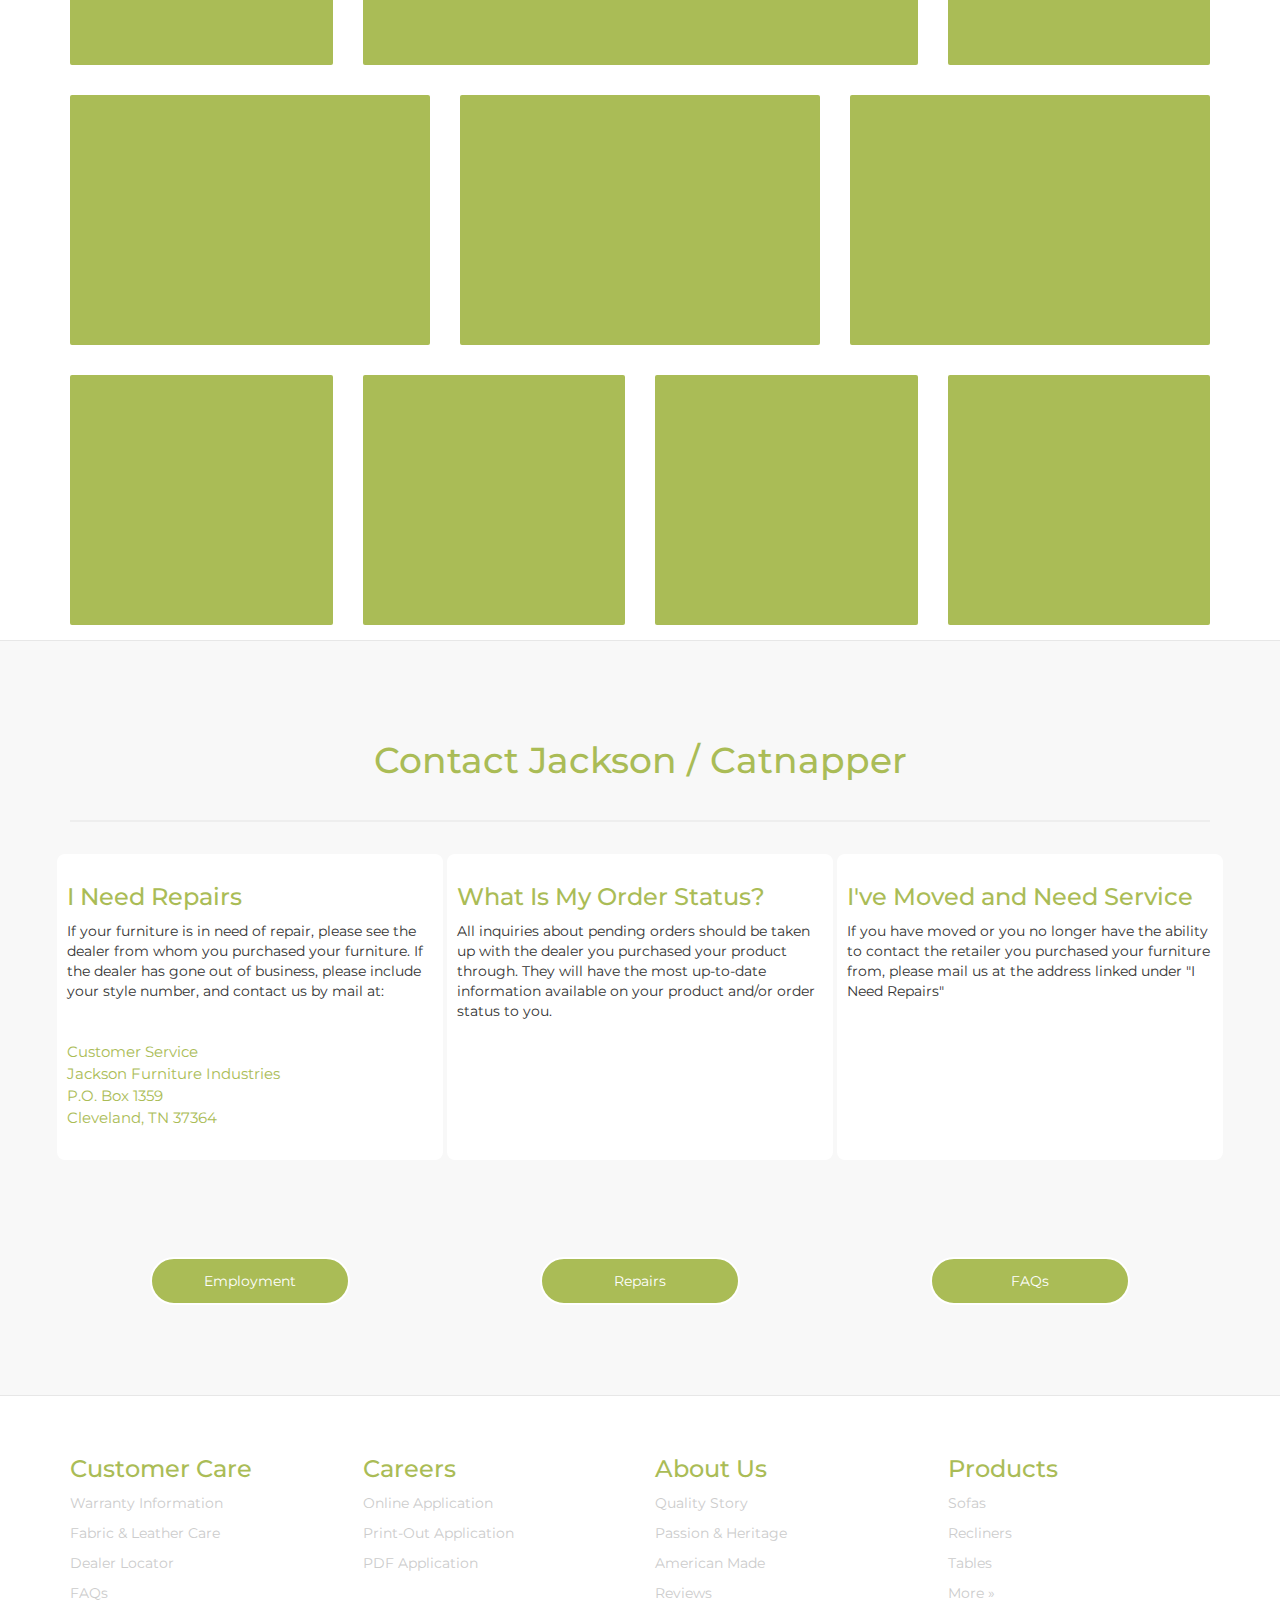
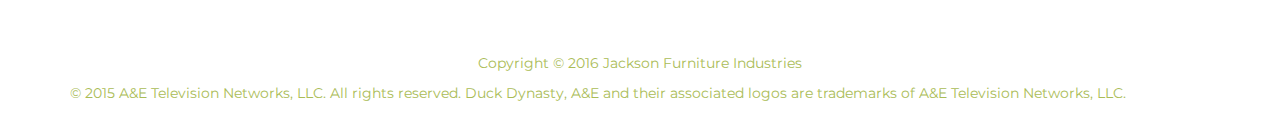
==== commit 2783f99f: "deleted catnapper and updated index" ====
--- a/index.html
+++ b/index.html
@@ -36,6 +36,10 @@
 
             <div class="navbar-collapse collapse" id="navbar">
                 <ul class="nav navbar-nav navbar-right">
+                    <li class="active">
+                        <a href="#home">Home</a>
+                    </li>
+
                     <li class="active">
                         <a href="#home">Home</a>
                     </li>
